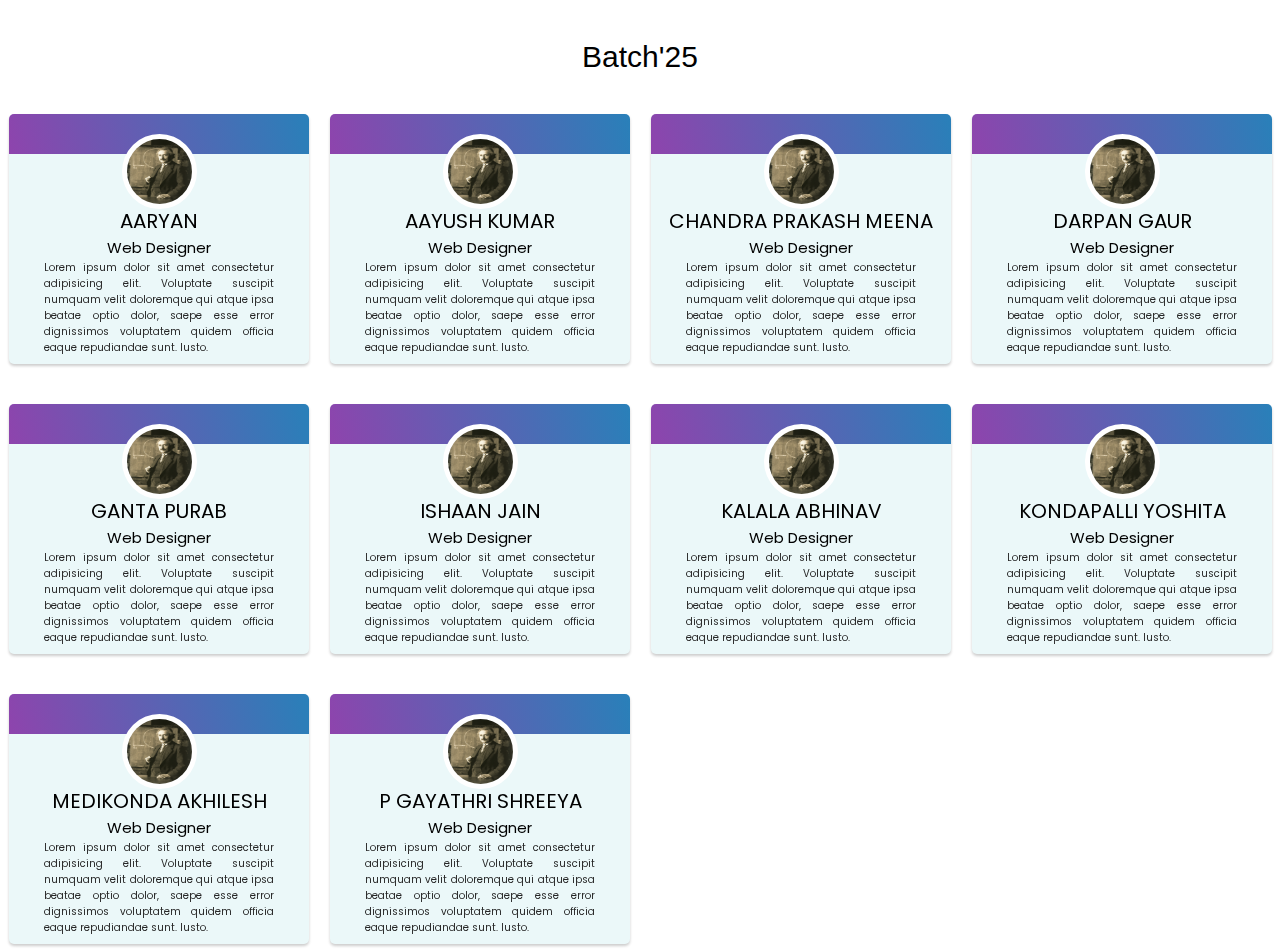
==== batch25.html @ 6c45a0f9 "Add batches" ====
<!DOCTYPE html>
<html lang="en">
<head>
    <meta charset="UTF-8">
    <meta name="viewport" content="width=device-width, initial-scale=1.0">
    <title>#D Flip Card on Hover | CodingLab</title>
    <link rel="stylesheet" href="batch25.css">
    <link rel="stylesheet" href="https://cdnjs.cloudflare.com/ajax/libs/font-awesome/4.7.0/css/font-awesome.min.css">
</head>
<body>
    <div class="title">Batch'25</div>
    <div class="outercontainer">
        <div class="container">
            <div class="front-face">
                <div class="cover">
                    <img src="einstein.jpg" alt="" class="profile">
                </div>
                <div class="name">AARYAN</div>
                <div class="tag">Web Designer</div>
                <p class="about">Lorem ipsum dolor sit amet consectetur adipisicing elit. Voluptate suscipit numquam velit doloremque qui atque ipsa beatae optio dolor, saepe esse error dignissimos voluptatem quidem officia eaque repudiandae sunt. Iusto.</p>
            </div>
                <div class="back-face">
                    <div class="designation">Job Description</div>
                    <p class="about">Lorem ipsum dolor sit amet consectetur adipisicing elit. Numquam accusantium, earum accusamus molestiae id nam minima tempore voluptate delectus dolorem? Corrupti alias odio ipsam quod eveniet consequuntur, at saepe vero.</p>
                    <i class="fa fa-facebook-square"></i>
                    <i class="fa fa-twitter-square"></i>
                    <i class="fa fa-instagram"></i>
                    <i class="fa fa-linkedin"></i>
            </div>
        </div>
        <div class="container">
            <div class="front-face">
                <div class="cover">
                    <img src="einstein.jpg" alt="" class="profile">
                </div>
                <div class="name">AAYUSH KUMAR</div>
                <div class="tag">Web Designer</div>
                <p class="about">Lorem ipsum dolor sit amet consectetur adipisicing elit. Voluptate suscipit numquam velit doloremque qui atque ipsa beatae optio dolor, saepe esse error dignissimos voluptatem quidem officia eaque repudiandae sunt. Iusto.</p>
            </div>
                <div class="back-face">
                    <div class="designation">Job Description</div>
                    <p class="about">Lorem ipsum dolor sit amet consectetur adipisicing elit. Numquam accusantium, earum accusamus molestiae id nam minima tempore voluptate delectus dolorem? Corrupti alias odio ipsam quod eveniet consequuntur, at saepe vero.</p>
                    <i class="fa fa-facebook-square"></i>
                    <i class="fa fa-twitter-square"></i>
                    <i class="fa fa-instagram"></i>
                    <i class="fa fa-linkedin"></i>
            </div>
        </div>
        <div class="container">
            <div class="front-face">
                <div class="cover">
                    <img src="einstein.jpg" alt="" class="profile">
                </div>
                <div class="name">CHANDRA PRAKASH MEENA</div>
                <div class="tag">Web Designer</div>
                <p class="about">Lorem ipsum dolor sit amet consectetur adipisicing elit. Voluptate suscipit numquam velit doloremque qui atque ipsa beatae optio dolor, saepe esse error dignissimos voluptatem quidem officia eaque repudiandae sunt. Iusto.</p>
            </div>
                <div class="back-face">
                    <div class="designation">Job Description</div>
                    <p class="about">Lorem ipsum dolor sit amet consectetur adipisicing elit. Numquam accusantium, earum accusamus molestiae id nam minima tempore voluptate delectus dolorem? Corrupti alias odio ipsam quod eveniet consequuntur, at saepe vero.</p>
                    <i class="fa fa-facebook-square"></i>
                    <i class="fa fa-twitter-square"></i>
                    <i class="fa fa-instagram"></i>
                    <i class="fa fa-linkedin"></i>
            </div>
        </div>
        <div class="container">
            <div class="front-face">
                <div class="cover">
                    <img src="einstein.jpg" alt="" class="profile">
                </div>
                <div class="name">DARPAN GAUR</div>
                <div class="tag">Web Designer</div>
                <p class="about">Lorem ipsum dolor sit amet consectetur adipisicing elit. Voluptate suscipit numquam velit doloremque qui atque ipsa beatae optio dolor, saepe esse error dignissimos voluptatem quidem officia eaque repudiandae sunt. Iusto.</p>
            </div>
                <div class="back-face">
                    <div class="designation">Job Description</div>
                    <p class="about">Lorem ipsum dolor sit amet consectetur adipisicing elit. Numquam accusantium, earum accusamus molestiae id nam minima tempore voluptate delectus dolorem? Corrupti alias odio ipsam quod eveniet consequuntur, at saepe vero.</p>
                    <i class="fa fa-facebook-square"></i>
                    <i class="fa fa-twitter-square"></i>
                    <i class="fa fa-instagram"></i>
                    <i class="fa fa-linkedin"></i>
            </div>
        </div>
        <div class="container">
            <div class="front-face">
                <div class="cover">
                    <img src="einstein.jpg" alt="" class="profile">
                </div>
                <div class="name">GANTA PURAB</div>
                <div class="tag">Web Designer</div>
                <p class="about">Lorem ipsum dolor sit amet consectetur adipisicing elit. Voluptate suscipit numquam velit doloremque qui atque ipsa beatae optio dolor, saepe esse error dignissimos voluptatem quidem officia eaque repudiandae sunt. Iusto.</p>
            </div>
                <div class="back-face">
                    <div class="designation">Job Description</div>
                    <p class="about">Lorem ipsum dolor sit amet consectetur adipisicing elit. Numquam accusantium, earum accusamus molestiae id nam minima tempore voluptate delectus dolorem? Corrupti alias odio ipsam quod eveniet consequuntur, at saepe vero.</p>
                    <i class="fa fa-facebook-square"></i>
                    <i class="fa fa-twitter-square"></i>
                    <i class="fa fa-instagram"></i>
                    <i class="fa fa-linkedin"></i>
            </div>
        </div>
        <div class="container">
            <div class="front-face">
                <div class="cover">
                    <img src="einstein.jpg" alt="" class="profile">
                </div>
                <div class="name">ISHAAN JAIN</div>
                <div class="tag">Web Designer</div>
                <p class="about">Lorem ipsum dolor sit amet consectetur adipisicing elit. Voluptate suscipit numquam velit doloremque qui atque ipsa beatae optio dolor, saepe esse error dignissimos voluptatem quidem officia eaque repudiandae sunt. Iusto.</p>
            </div>
                <div class="back-face">
                    <div class="designation">Job Description</div>
                    <p class="about">Lorem ipsum dolor sit amet consectetur adipisicing elit. Numquam accusantium, earum accusamus molestiae id nam minima tempore voluptate delectus dolorem? Corrupti alias odio ipsam quod eveniet consequuntur, at saepe vero.</p>
                    <i class="fa fa-facebook-square"></i>
                    <i class="fa fa-twitter-square"></i>
                    <i class="fa fa-instagram"></i>
                    <i class="fa fa-linkedin"></i>
            </div>
        </div>
        <div class="container">
            <div class="front-face">
                <div class="cover">
                    <img src="einstein.jpg" alt="" class="profile">
                </div>
                <div class="name">KALALA ABHINAV</div>
                <div class="tag">Web Designer</div>
                <p class="about">Lorem ipsum dolor sit amet consectetur adipisicing elit. Voluptate suscipit numquam velit doloremque qui atque ipsa beatae optio dolor, saepe esse error dignissimos voluptatem quidem officia eaque repudiandae sunt. Iusto.</p>
            </div>
                <div class="back-face">
                    <div class="designation">Job Description</div>
                    <p class="about">Lorem ipsum dolor sit amet consectetur adipisicing elit. Numquam accusantium, earum accusamus molestiae id nam minima tempore voluptate delectus dolorem? Corrupti alias odio ipsam quod eveniet consequuntur, at saepe vero.</p>
                    <i class="fa fa-facebook-square"></i>
                    <i class="fa fa-twitter-square"></i>
                    <i class="fa fa-instagram"></i>
                    <i class="fa fa-linkedin"></i>
            </div>
        </div>
        <div class="container">
            <div class="front-face">
                <div class="cover">
                    <img src="einstein.jpg" alt="" class="profile">
                </div>
                <div class="name">KONDAPALLI YOSHITA</div>
                <div class="tag">Web Designer</div>
                <p class="about">Lorem ipsum dolor sit amet consectetur adipisicing elit. Voluptate suscipit numquam velit doloremque qui atque ipsa beatae optio dolor, saepe esse error dignissimos voluptatem quidem officia eaque repudiandae sunt. Iusto.</p>
            </div>
                <div class="back-face">
                    <div class="designation">Job Description</div>
                    <p class="about">Lorem ipsum dolor sit amet consectetur adipisicing elit. Numquam accusantium, earum accusamus molestiae id nam minima tempore voluptate delectus dolorem? Corrupti alias odio ipsam quod eveniet consequuntur, at saepe vero.</p>
                    <i class="fa fa-facebook-square"></i>
                    <i class="fa fa-twitter-square"></i>
                    <i class="fa fa-instagram"></i>
                    <i class="fa fa-linkedin"></i>
            </div>
        </div>
        <div class="container">
            <div class="front-face">
                <div class="cover">
                    <img src="einstein.jpg" alt="" class="profile">
                </div>
                <div class="name">MEDIKONDA AKHILESH</div>
                <div class="tag">Web Designer</div>
                <p class="about">Lorem ipsum dolor sit amet consectetur adipisicing elit. Voluptate suscipit numquam velit doloremque qui atque ipsa beatae optio dolor, saepe esse error dignissimos voluptatem quidem officia eaque repudiandae sunt. Iusto.</p>
            </div>
                <div class="back-face">
                    <div class="designation">Job Description</div>
                    <p class="about">Lorem ipsum dolor sit amet consectetur adipisicing elit. Numquam accusantium, earum accusamus molestiae id nam minima tempore voluptate delectus dolorem? Corrupti alias odio ipsam quod eveniet consequuntur, at saepe vero.</p>
                    <i class="fa fa-facebook-square"></i>
                    <i class="fa fa-twitter-square"></i>
                    <i class="fa fa-instagram"></i>
                    <i class="fa fa-linkedin"></i>
            </div>
        </div>
        <div class="container">
            <div class="front-face">
                <div class="cover">
                    <img src="einstein.jpg" alt="" class="profile">
                </div>
                <div class="name">P GAYATHRI SHREEYA</div>
                <div class="tag">Web Designer</div>
                <p class="about">Lorem ipsum dolor sit amet consectetur adipisicing elit. Voluptate suscipit numquam velit doloremque qui atque ipsa beatae optio dolor, saepe esse error dignissimos voluptatem quidem officia eaque repudiandae sunt. Iusto.</p>
            </div>
                <div class="back-face">
                    <div class="designation">Job Description</div>
                    <p class="about">Lorem ipsum dolor sit amet consectetur adipisicing elit. Numquam accusantium, earum accusamus molestiae id nam minima tempore voluptate delectus dolorem? Corrupti alias odio ipsam quod eveniet consequuntur, at saepe vero.</p>
                    <i class="fa fa-facebook-square"></i>
                    <i class="fa fa-twitter-square"></i>
                    <i class="fa fa-instagram"></i>
                    <i class="fa fa-linkedin"></i>
            </div>
        </div>
    </div>
    
</body>
</html>
---- batch25.css ----
@import url("https://fonts.googleapis.com/css2?family=Martel+Sans:wght@600&family=Poppins:ital,wght@0,400;0,700;1,300&family=Special+Elite&display=swap");
body{
    /* background: linear-gradient(75deg, #2980b9, #8e44ad); */
    font-family: 'Poppins';
  }
  .outercontainer{
      display: grid;
      grid-template-columns: 1fr 1fr 1fr 1fr;
      gap: 40px 20px;
  }
  .title{
      text-align: center;
      font-size: 30px;
      color: black;
      font-family:'Segoe UI', Tahoma, Geneva, Verdana, sans-serif;
      margin: 40px;
  }
  .container{
    position: relative;
    top: 50%;
    left: 50%;
    transform: translate(-50%, -50%);
    height: 250px;
    width: 300px;
    text-align: center;
    border-radius: 5px;
  }
  .front-face, .back-face{
    position: absolute;
    width: 100%;
    height: 100%;
    background: #ebf8f9;
    border-radius: 5px;
    backface-visibility: hidden;
    box-shadow: 0 2px 3px rgba(0,0,0,.2);
    transition: transform .4s linear;
  }
  .cover{
    background: linear-gradient(75deg, #8e44ad, #2980b9);
    height: 40px;
    width: 100%;
    border-radius: 5px 5px 0 0;
  }
  .profile{
    height: 65px;
    width: 65px;
    border-radius: 50%;
    padding: 5px;
    background: white;
    margin-top: 20px;
  }
  .name{
    font-size: 20px;
    padding-top: 52px;
  }
  .tag{
    padding: 0px 0;
    font-size: 15px;
  }
  .about{
    margin-top: 1px;
    padding: 0px 35px;
    font-size: 10px;
  }
  .designation{
    color: #0d0d0d;
    font-size: 20px;
    margin-top: 40px;
  }
  p{
    padding: 20px;
    color: #262626;
    text-align: justify;
  }
  i{
    font-size: 20px;
    padding-left: 20px;
    cursor: pointer;
  }
  i.fa-facebook-square{
    padding-left: 0;
    color: #4267b2;
  }
  i.fa-twitter-square{color: #38A1F3}
  i.fa-instagram{color: #d72888}
  i.fa-youtube{color: #eb1c14}
  i.fa-linkedin{color: #0077B5}
  
  .back-face{
    transform: perspective(800px) rotateY(-180deg);
  }
  .front-face{
    transform: perspective(800px) rotateY(0deg);
  }
  .container:hover > .back-face{
    transform: perspective(800px) rotateY(0deg);
  }
  .container:hover > .front-face{
    transform: perspective(800px) rotateY(180deg);
  }
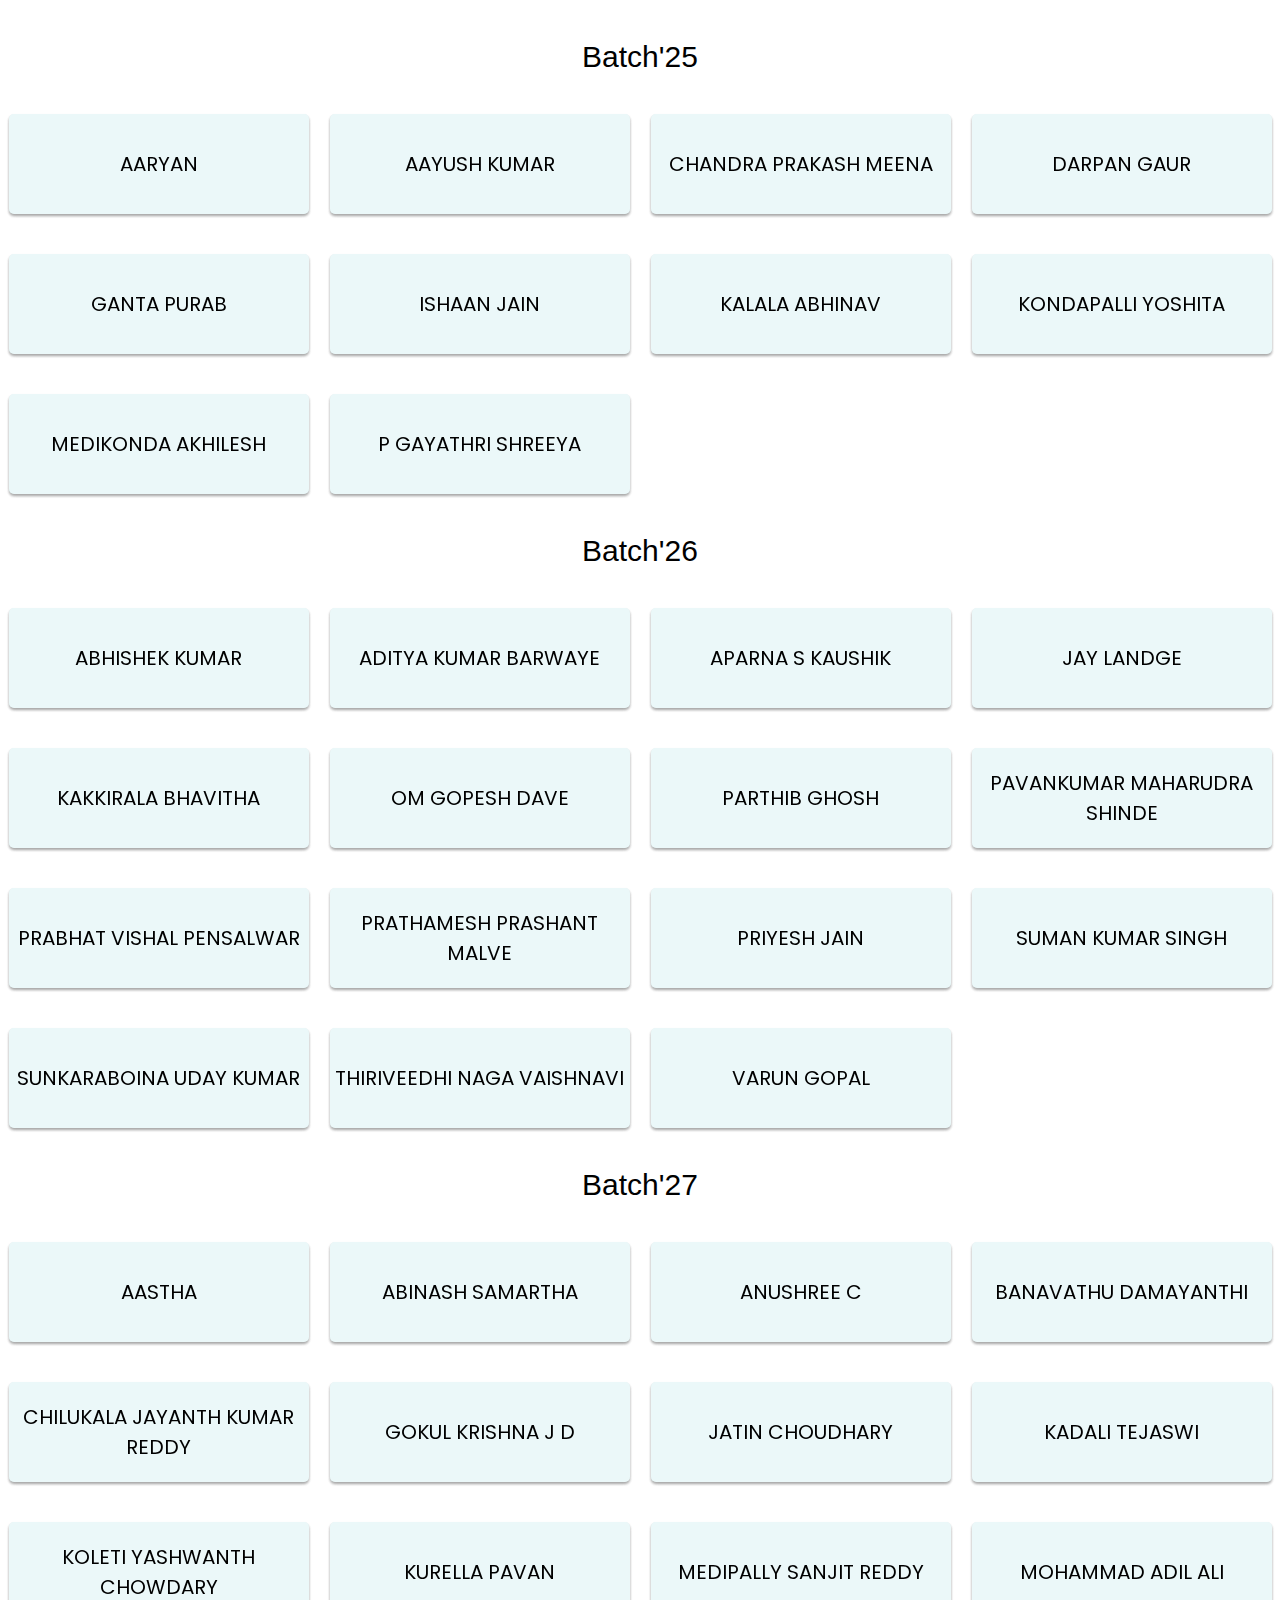
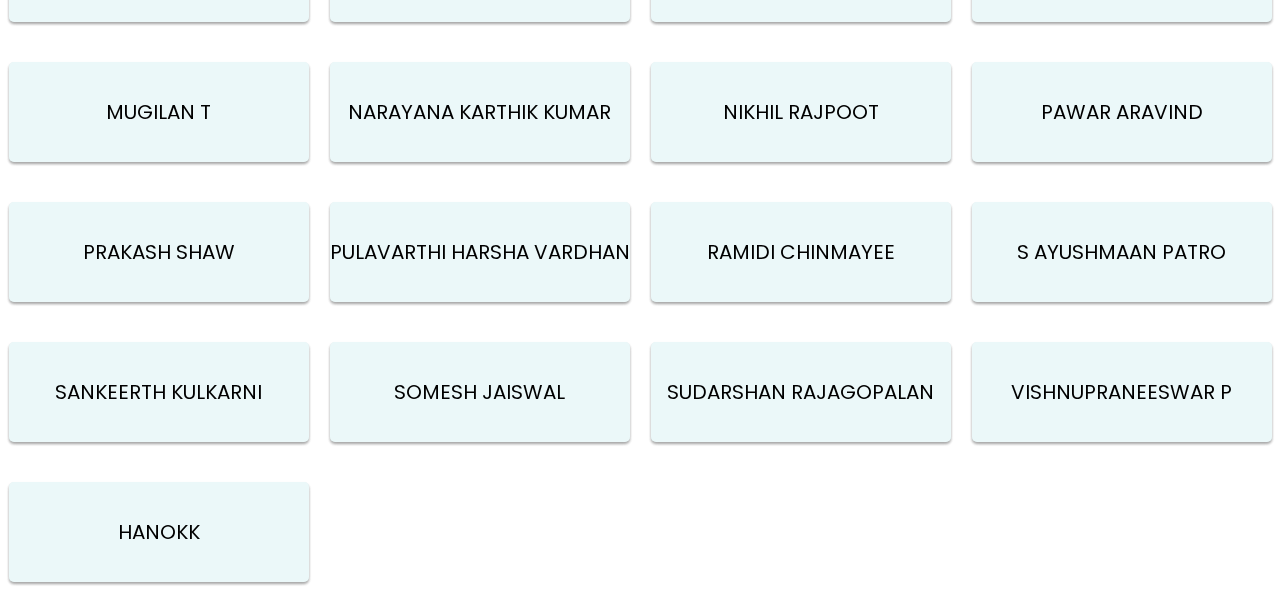
==== commit 0ecc8386: "Edit students" ====
--- a/batch25.html
+++ b/batch25.html
@@ -1,5 +1,6 @@
 <!DOCTYPE html>
 <html lang="en">
+
 <head>
     <meta charset="UTF-8">
     <meta name="viewport" content="width=device-width, initial-scale=1.0">
@@ -7,190 +8,574 @@
     <link rel="stylesheet" href="batch25.css">
     <link rel="stylesheet" href="https://cdnjs.cloudflare.com/ajax/libs/font-awesome/4.7.0/css/font-awesome.min.css">
 </head>
+
 <body>
-    <div class="title">Batch'25</div>
-    <div class="outercontainer">
-        <div class="container">
-            <div class="front-face">
-                <div class="cover">
-                    <img src="einstein.jpg" alt="" class="profile">
-                </div>
-                <div class="name">AARYAN</div>
-                <div class="tag">Web Designer</div>
-                <p class="about">Lorem ipsum dolor sit amet consectetur adipisicing elit. Voluptate suscipit numquam velit doloremque qui atque ipsa beatae optio dolor, saepe esse error dignissimos voluptatem quidem officia eaque repudiandae sunt. Iusto.</p>
-            </div>
-                <div class="back-face">
-                    <div class="designation">Job Description</div>
-                    <p class="about">Lorem ipsum dolor sit amet consectetur adipisicing elit. Numquam accusantium, earum accusamus molestiae id nam minima tempore voluptate delectus dolorem? Corrupti alias odio ipsam quod eveniet consequuntur, at saepe vero.</p>
-                    <i class="fa fa-facebook-square"></i>
-                    <i class="fa fa-twitter-square"></i>
-                    <i class="fa fa-instagram"></i>
-                    <i class="fa fa-linkedin"></i>
+    <section>
+        <div class="title">Batch'25</div>
+        <div class="outercontainer">
+            <div class="container">
+                <div class="back-face">
+                    <i class="fa fa-facebook-square"></i>
+                    <i class="fa fa-twitter-square"></i>
+                    <i class="fa fa-instagram"></i>
+                    <i class="fa fa-linkedin"></i>
+                </div>
+                <div class="front-face">
+                    <div class="name">AARYAN</div>
+                </div>
+            </div>
+            <div class="container">
+                <div class="back-face">
+                    <i class="fa fa-facebook-square"></i>
+                    <i class="fa fa-twitter-square"></i>
+                    <i class="fa fa-instagram"></i>
+                    <i class="fa fa-linkedin"></i>
+                </div>
+                <div class="front-face">
+                    <div class="name">AAYUSH KUMAR</div>
+                </div>
+            </div>
+            <div class="container">
+                <div class="back-face">
+                    <i class="fa fa-facebook-square"></i>
+                    <i class="fa fa-twitter-square"></i>
+                    <i class="fa fa-instagram"></i>
+                    <i class="fa fa-linkedin"></i>
+                </div>
+                <div class="front-face">
+                    <div class="name">CHANDRA PRAKASH MEENA</div>
+                </div>
+            </div>
+            <div class="container">
+                <div class="back-face">
+                    <i class="fa fa-facebook-square"></i>
+                    <i class="fa fa-twitter-square"></i>
+                    <i class="fa fa-instagram"></i>
+                    <i class="fa fa-linkedin"></i>
+                </div>
+                <div class="front-face">
+                    <div class="name">DARPAN GAUR</div>
+                </div>
+            </div>
+            <div class="container">
+                <div class="back-face">
+                    <i class="fa fa-facebook-square"></i>
+                    <i class="fa fa-twitter-square"></i>
+                    <i class="fa fa-instagram"></i>
+                    <i class="fa fa-linkedin"></i>
+                </div>
+                <div class="front-face">
+                    <div class="name">GANTA PURAB</div>
+                </div>
+            </div>
+            <div class="container">
+                <div class="back-face">
+                    <i class="fa fa-facebook-square"></i>
+                    <i class="fa fa-twitter-square"></i>
+                    <i class="fa fa-instagram"></i>
+                    <i class="fa fa-linkedin"></i>
+                </div>
+                <div class="front-face">
+                    <div class="name">ISHAAN JAIN</div>
+                </div>
+            </div>
+            <div class="container">
+                <div class="back-face">
+                    <i class="fa fa-facebook-square"></i>
+                    <i class="fa fa-twitter-square"></i>
+                    <i class="fa fa-instagram"></i>
+                    <i class="fa fa-linkedin"></i>
+                </div>
+                <div class="front-face">
+                    <div class="name">KALALA ABHINAV</div>
+                </div>
+            </div>
+            <div class="container">
+                <div class="back-face">
+                    <i class="fa fa-facebook-square"></i>
+                    <i class="fa fa-twitter-square"></i>
+                    <i class="fa fa-instagram"></i>
+                    <i class="fa fa-linkedin"></i>
+                </div>
+                <div class="front-face">
+                    <div class="name">KONDAPALLI YOSHITA</div>
+                </div>
+            </div>
+            <div class="container">
+                <div class="back-face">
+                    <i class="fa fa-facebook-square"></i>
+                    <i class="fa fa-twitter-square"></i>
+                    <i class="fa fa-instagram"></i>
+                    <i class="fa fa-linkedin"></i>
+                </div>
+                <div class="front-face">
+                    <div class="name">MEDIKONDA AKHILESH</div>
+                </div>
+            </div>
+            <div class="container">
+                <div class="back-face">
+                    <i class="fa fa-facebook-square"></i>
+                    <i class="fa fa-twitter-square"></i>
+                    <i class="fa fa-instagram"></i>
+                    <i class="fa fa-linkedin"></i>
+                </div>
+                <div class="front-face">
+                    <div class="name">P GAYATHRI SHREEYA</div>
+                </div>
             </div>
         </div>
-        <div class="container">
-            <div class="front-face">
-                <div class="cover">
-                    <img src="einstein.jpg" alt="" class="profile">
-                </div>
-                <div class="name">AAYUSH KUMAR</div>
-                <div class="tag">Web Designer</div>
-                <p class="about">Lorem ipsum dolor sit amet consectetur adipisicing elit. Voluptate suscipit numquam velit doloremque qui atque ipsa beatae optio dolor, saepe esse error dignissimos voluptatem quidem officia eaque repudiandae sunt. Iusto.</p>
-            </div>
-                <div class="back-face">
-                    <div class="designation">Job Description</div>
-                    <p class="about">Lorem ipsum dolor sit amet consectetur adipisicing elit. Numquam accusantium, earum accusamus molestiae id nam minima tempore voluptate delectus dolorem? Corrupti alias odio ipsam quod eveniet consequuntur, at saepe vero.</p>
-                    <i class="fa fa-facebook-square"></i>
-                    <i class="fa fa-twitter-square"></i>
-                    <i class="fa fa-instagram"></i>
-                    <i class="fa fa-linkedin"></i>
+    </section>
+    <section>
+        <div class="title">Batch'26</div>
+        <div class="outercontainer">
+            <div class="container">
+                <div class="back-face">
+                    <i class="fa fa-facebook-square"></i>
+                    <i class="fa fa-twitter-square"></i>
+                    <i class="fa fa-instagram"></i>
+                    <i class="fa fa-linkedin"></i>
+                </div>
+                <div class="front-face">
+                    <div class="name">ABHISHEK KUMAR</div>
+                </div>
+            </div>
+            <div class="container">
+                <div class="back-face">
+                    <i class="fa fa-facebook-square"></i>
+                    <i class="fa fa-twitter-square"></i>
+                    <i class="fa fa-instagram"></i>
+                    <i class="fa fa-linkedin"></i>
+                </div>
+                <div class="front-face">
+                    <div class="name">ADITYA KUMAR BARWAYE</div>
+                </div>
+            </div>
+            <div class="container">
+                <div class="back-face">
+                    <i class="fa fa-facebook-square"></i>
+                    <i class="fa fa-twitter-square"></i>
+                    <i class="fa fa-instagram"></i>
+                    <i class="fa fa-linkedin"></i>
+                </div>
+                <div class="front-face">
+                    <div class="name">APARNA S KAUSHIK</div>
+                </div>
+            </div>
+            <div class="container">
+                <div class="back-face">
+                    <i class="fa fa-facebook-square"></i>
+                    <i class="fa fa-twitter-square"></i>
+                    <i class="fa fa-instagram"></i>
+                    <i class="fa fa-linkedin"></i>
+                </div>
+                <div class="front-face">
+                    <div class="name">JAY LANDGE</div>
+                </div>
+            </div>
+            <div class="container">
+                <div class="back-face">
+                    <i class="fa fa-facebook-square"></i>
+                    <i class="fa fa-twitter-square"></i>
+                    <i class="fa fa-instagram"></i>
+                    <i class="fa fa-linkedin"></i>
+                </div>
+                <div class="front-face">
+                    <div class="name">KAKKIRALA BHAVITHA</div>
+                </div>
+            </div>
+            <div class="container">
+                <div class="back-face">
+                    <i class="fa fa-facebook-square"></i>
+                    <i class="fa fa-twitter-square"></i>
+                    <i class="fa fa-instagram"></i>
+                    <i class="fa fa-linkedin"></i>
+                </div>
+                <div class="front-face">
+                    <div class="name">OM GOPESH DAVE</div>
+                </div>
+            </div>
+            <div class="container">
+                <div class="back-face">
+                    <i class="fa fa-facebook-square"></i>
+                    <i class="fa fa-twitter-square"></i>
+                    <i class="fa fa-instagram"></i>
+                    <i class="fa fa-linkedin"></i>
+                </div>
+                <div class="front-face">
+                    <div class="name">PARTHIB GHOSH</div>
+                </div>
+            </div>
+            <div class="container">
+                <div class="back-face">
+                    <i class="fa fa-facebook-square"></i>
+                    <i class="fa fa-twitter-square"></i>
+                    <i class="fa fa-instagram"></i>
+                    <i class="fa fa-linkedin"></i>
+                </div>
+                <div class="front-face">
+                    <div class="name">PAVANKUMAR MAHARUDRA SHINDE</div>
+                </div>
+            </div>
+            <div class="container">
+                <div class="back-face">
+                    <i class="fa fa-facebook-square"></i>
+                    <i class="fa fa-twitter-square"></i>
+                    <i class="fa fa-instagram"></i>
+                    <i class="fa fa-linkedin"></i>
+                </div>
+                <div class="front-face">
+                    <div class="name">PRABHAT VISHAL PENSALWAR</div>
+                </div>
+            </div>
+            <div class="container">
+                <div class="back-face">
+                    <i class="fa fa-facebook-square"></i>
+                    <i class="fa fa-twitter-square"></i>
+                    <i class="fa fa-instagram"></i>
+                    <i class="fa fa-linkedin"></i>
+                </div>
+                <div class="front-face">
+                    <div class="name">PRATHAMESH PRASHANT MALVE</div>
+                </div>
+            </div>
+            <div class="container">
+                <div class="back-face">
+                    <i class="fa fa-facebook-square"></i>
+                    <i class="fa fa-twitter-square"></i>
+                    <i class="fa fa-instagram"></i>
+                    <i class="fa fa-linkedin"></i>
+                </div>
+                <div class="front-face">
+                    <div class="name">PRIYESH JAIN</div>
+                </div>
+            </div>
+            <div class="container">
+                <div class="back-face">
+                    <i class="fa fa-facebook-square"></i>
+                    <i class="fa fa-twitter-square"></i>
+                    <i class="fa fa-instagram"></i>
+                    <i class="fa fa-linkedin"></i>
+                </div>
+                <div class="front-face">
+                    <div class="name">SUMAN KUMAR SINGH</div>
+                </div>
+            </div>
+            <div class="container">
+                <div class="back-face">
+                    <i class="fa fa-facebook-square"></i>
+                    <i class="fa fa-twitter-square"></i>
+                    <i class="fa fa-instagram"></i>
+                    <i class="fa fa-linkedin"></i>
+                </div>
+                <div class="front-face">
+                    <div class="name">SUNKARABOINA UDAY KUMAR</div>
+                </div>
+            </div>
+            <div class="container">
+                <div class="back-face">
+                    <i class="fa fa-facebook-square"></i>
+                    <i class="fa fa-twitter-square"></i>
+                    <i class="fa fa-instagram"></i>
+                    <i class="fa fa-linkedin"></i>
+                </div>
+                <div class="front-face">
+                    <div class="name">THIRIVEEDHI NAGA VAISHNAVI</div>
+                </div>
+            </div>
+            <div class="container">
+                <div class="back-face">
+                    <i class="fa fa-facebook-square"></i>
+                    <i class="fa fa-twitter-square"></i>
+                    <i class="fa fa-instagram"></i>
+                    <i class="fa fa-linkedin"></i>
+                </div>
+                <div class="front-face">
+                    <div class="name">VARUN GOPAL</div>
+                </div>
             </div>
         </div>
-        <div class="container">
-            <div class="front-face">
-                <div class="cover">
-                    <img src="einstein.jpg" alt="" class="profile">
-                </div>
-                <div class="name">CHANDRA PRAKASH MEENA</div>
-                <div class="tag">Web Designer</div>
-                <p class="about">Lorem ipsum dolor sit amet consectetur adipisicing elit. Voluptate suscipit numquam velit doloremque qui atque ipsa beatae optio dolor, saepe esse error dignissimos voluptatem quidem officia eaque repudiandae sunt. Iusto.</p>
-            </div>
-                <div class="back-face">
-                    <div class="designation">Job Description</div>
-                    <p class="about">Lorem ipsum dolor sit amet consectetur adipisicing elit. Numquam accusantium, earum accusamus molestiae id nam minima tempore voluptate delectus dolorem? Corrupti alias odio ipsam quod eveniet consequuntur, at saepe vero.</p>
-                    <i class="fa fa-facebook-square"></i>
-                    <i class="fa fa-twitter-square"></i>
-                    <i class="fa fa-instagram"></i>
-                    <i class="fa fa-linkedin"></i>
+    </section>
+    <section>
+        <div class="title">Batch'27</div>
+        <div class="outercontainer">
+            <div class="container">
+                <div class="back-face">
+                    <i class="fa fa-facebook-square"></i>
+                    <i class="fa fa-twitter-square"></i>
+                    <i class="fa fa-instagram"></i>
+                    <i class="fa fa-linkedin"></i>
+                </div>
+                <div class="front-face">
+                    <div class="name">AASTHA</div>
+                </div>
+            </div>
+            <div class="container">
+                <div class="back-face">
+                    <i class="fa fa-facebook-square"></i>
+                    <i class="fa fa-twitter-square"></i>
+                    <i class="fa fa-instagram"></i>
+                    <i class="fa fa-linkedin"></i>
+                </div>
+                <div class="front-face">
+                    <div class="name">ABINASH SAMARTHA</div>
+                </div>
+            </div>
+            <div class="container">
+                <div class="back-face">
+                    <i class="fa fa-facebook-square"></i>
+                    <i class="fa fa-twitter-square"></i>
+                    <i class="fa fa-instagram"></i>
+                    <i class="fa fa-linkedin"></i>
+                </div>
+                <div class="front-face">
+                    <div class="name">ANUSHREE C</div>
+                </div>
+            </div>
+            <div class="container">
+                <div class="back-face">
+                    <i class="fa fa-facebook-square"></i>
+                    <i class="fa fa-twitter-square"></i>
+                    <i class="fa fa-instagram"></i>
+                    <i class="fa fa-linkedin"></i>
+                </div>
+                <div class="front-face">
+                    <div class="name">BANAVATHU DAMAYANTHI</div>
+                </div>
+            </div>
+            <div class="container">
+                <div class="back-face">
+                    <i class="fa fa-facebook-square"></i>
+                    <i class="fa fa-twitter-square"></i>
+                    <i class="fa fa-instagram"></i>
+                    <i class="fa fa-linkedin"></i>
+                </div>
+                <div class="front-face">
+                    <div class="name">CHILUKALA JAYANTH KUMAR REDDY</div>
+                </div>
+            </div>
+            <div class="container">
+                <div class="back-face">
+                    <i class="fa fa-facebook-square"></i>
+                    <i class="fa fa-twitter-square"></i>
+                    <i class="fa fa-instagram"></i>
+                    <i class="fa fa-linkedin"></i>
+                </div>
+                <div class="front-face">
+                    <div class="name">GOKUL KRISHNA J D</div>
+                </div>
+            </div>
+            <div class="container">
+                <div class="back-face">
+                    <i class="fa fa-facebook-square"></i>
+                    <i class="fa fa-twitter-square"></i>
+                    <i class="fa fa-instagram"></i>
+                    <i class="fa fa-linkedin"></i>
+                </div>
+                <div class="front-face">
+                    <div class="name">JATIN CHOUDHARY</div>
+                </div>
+            </div>
+            <div class="container">
+                <div class="back-face">
+                    <i class="fa fa-facebook-square"></i>
+                    <i class="fa fa-twitter-square"></i>
+                    <i class="fa fa-instagram"></i>
+                    <i class="fa fa-linkedin"></i>
+                </div>
+                <div class="front-face">
+                    <div class="name">KADALI TEJASWI</div>
+                </div>
+            </div>
+            <div class="container">
+                <div class="back-face">
+                    <i class="fa fa-facebook-square"></i>
+                    <i class="fa fa-twitter-square"></i>
+                    <i class="fa fa-instagram"></i>
+                    <i class="fa fa-linkedin"></i>
+                </div>
+                <div class="front-face">
+                    <div class="name">KOLETI YASHWANTH CHOWDARY</div>
+                </div>
+            </div>
+            <div class="container">
+                <div class="back-face">
+                    <i class="fa fa-facebook-square"></i>
+                    <i class="fa fa-twitter-square"></i>
+                    <i class="fa fa-instagram"></i>
+                    <i class="fa fa-linkedin"></i>
+                </div>
+                <div class="front-face">
+                    <div class="name">KURELLA PAVAN</div>
+                </div>
+            </div>
+            <div class="container">
+                <div class="back-face">
+                    <i class="fa fa-facebook-square"></i>
+                    <i class="fa fa-twitter-square"></i>
+                    <i class="fa fa-instagram"></i>
+                    <i class="fa fa-linkedin"></i>
+                </div>
+                <div class="front-face">
+                    <div class="name">MEDIPALLY SANJIT REDDY</div>
+                </div>
+            </div>
+            <div class="container">
+                <div class="back-face">
+                    <i class="fa fa-facebook-square"></i>
+                    <i class="fa fa-twitter-square"></i>
+                    <i class="fa fa-instagram"></i>
+                    <i class="fa fa-linkedin"></i>
+                </div>
+                <div class="front-face">
+                    <div class="name">MOHAMMAD ADIL ALI</div>
+                </div>
+            </div>
+            <div class="container">
+                <div class="back-face">
+                    <i class="fa fa-facebook-square"></i>
+                    <i class="fa fa-twitter-square"></i>
+                    <i class="fa fa-instagram"></i>
+                    <i class="fa fa-linkedin"></i>
+                </div>
+                <div class="front-face">
+                    <div class="name">MUGILAN T</div>
+                </div>
+            </div>
+            <div class="container">
+                <div class="back-face">
+                    <i class="fa fa-facebook-square"></i>
+                    <i class="fa fa-twitter-square"></i>
+                    <i class="fa fa-instagram"></i>
+                    <i class="fa fa-linkedin"></i>
+                </div>
+                <div class="front-face">
+                    <div class="name">NARAYANA KARTHIK KUMAR</div>
+                </div>
+            </div>
+            <div class="container">
+                <div class="back-face">
+                    <i class="fa fa-facebook-square"></i>
+                    <i class="fa fa-twitter-square"></i>
+                    <i class="fa fa-instagram"></i>
+                    <i class="fa fa-linkedin"></i>
+                </div>
+                <div class="front-face">
+                    <div class="name">NIKHIL RAJPOOT</div>
+                </div>
+            </div>
+            <div class="container">
+                <div class="back-face">
+                    <i class="fa fa-facebook-square"></i>
+                    <i class="fa fa-twitter-square"></i>
+                    <i class="fa fa-instagram"></i>
+                    <i class="fa fa-linkedin"></i>
+                </div>
+                <div class="front-face">
+                    <div class="name">PAWAR ARAVIND</div>
+                </div>
+            </div>
+            <div class="container">
+                <div class="back-face">
+                    <i class="fa fa-facebook-square"></i>
+                    <i class="fa fa-twitter-square"></i>
+                    <i class="fa fa-instagram"></i>
+                    <i class="fa fa-linkedin"></i>
+                </div>
+                <div class="front-face">
+                    <div class="name">PRAKASH SHAW</div>
+                </div>
+            </div>
+            <div class="container">
+                <div class="back-face">
+                    <i class="fa fa-facebook-square"></i>
+                    <i class="fa fa-twitter-square"></i>
+                    <i class="fa fa-instagram"></i>
+                    <i class="fa fa-linkedin"></i>
+                </div>
+                <div class="front-face">
+                    <div class="name">PULAVARTHI HARSHA VARDHAN</div>
+                </div>
+            </div>
+            <div class="container">
+                <div class="back-face">
+                    <i class="fa fa-facebook-square"></i>
+                    <i class="fa fa-twitter-square"></i>
+                    <i class="fa fa-instagram"></i>
+                    <i class="fa fa-linkedin"></i>
+                </div>
+                <div class="front-face">
+                    <div class="name">RAMIDI CHINMAYEE</div>
+                </div>
+            </div>
+            <div class="container">
+                <div class="back-face">
+                    <i class="fa fa-facebook-square"></i>
+                    <i class="fa fa-twitter-square"></i>
+                    <i class="fa fa-instagram"></i>
+                    <i class="fa fa-linkedin"></i>
+                </div>
+                <div class="front-face">
+                    <div class="name">S AYUSHMAAN PATRO</div>
+                </div>
+            </div>
+            <div class="container">
+                <div class="back-face">
+                    <i class="fa fa-facebook-square"></i>
+                    <i class="fa fa-twitter-square"></i>
+                    <i class="fa fa-instagram"></i>
+                    <i class="fa fa-linkedin"></i>
+                </div>
+                <div class="front-face">
+                    <div class="name">SANKEERTH KULKARNI</div>
+                </div>
+            </div>
+            <div class="container">
+                <div class="back-face">
+                    <i class="fa fa-facebook-square"></i>
+                    <i class="fa fa-twitter-square"></i>
+                    <i class="fa fa-instagram"></i>
+                    <i class="fa fa-linkedin"></i>
+                </div>
+                <div class="front-face">
+                    <div class="name">SOMESH JAISWAL</div>
+                </div>
+            </div>
+            <div class="container">
+                <div class="back-face">
+                    <i class="fa fa-facebook-square"></i>
+                    <i class="fa fa-twitter-square"></i>
+                    <i class="fa fa-instagram"></i>
+                    <i class="fa fa-linkedin"></i>
+                </div>
+                <div class="front-face">
+                    <div class="name">SUDARSHAN RAJAGOPALAN</div>
+                </div>
+            </div>
+            <div class="container">
+                <div class="back-face">
+                    <i class="fa fa-facebook-square"></i>
+                    <i class="fa fa-twitter-square"></i>
+                    <i class="fa fa-instagram"></i>
+                    <i class="fa fa-linkedin"></i>
+                </div>
+                <div class="front-face">
+                    <div class="name">VISHNUPRANEESWAR P</div>
+                </div>
+            </div>
+            <div class="container">
+                <div class="back-face">
+                    <i class="fa fa-facebook-square"></i>
+                    <i class="fa fa-twitter-square"></i>
+                    <i class="fa fa-instagram"></i>
+                    <i class="fa fa-linkedin"></i>
+                </div>
+                <div class="front-face">
+                    <div class="name">HANOKK</div>
+                </div>
             </div>
         </div>
-        <div class="container">
-            <div class="front-face">
-                <div class="cover">
-                    <img src="einstein.jpg" alt="" class="profile">
-                </div>
-                <div class="name">DARPAN GAUR</div>
-                <div class="tag">Web Designer</div>
-                <p class="about">Lorem ipsum dolor sit amet consectetur adipisicing elit. Voluptate suscipit numquam velit doloremque qui atque ipsa beatae optio dolor, saepe esse error dignissimos voluptatem quidem officia eaque repudiandae sunt. Iusto.</p>
-            </div>
-                <div class="back-face">
-                    <div class="designation">Job Description</div>
-                    <p class="about">Lorem ipsum dolor sit amet consectetur adipisicing elit. Numquam accusantium, earum accusamus molestiae id nam minima tempore voluptate delectus dolorem? Corrupti alias odio ipsam quod eveniet consequuntur, at saepe vero.</p>
-                    <i class="fa fa-facebook-square"></i>
-                    <i class="fa fa-twitter-square"></i>
-                    <i class="fa fa-instagram"></i>
-                    <i class="fa fa-linkedin"></i>
-            </div>
-        </div>
-        <div class="container">
-            <div class="front-face">
-                <div class="cover">
-                    <img src="einstein.jpg" alt="" class="profile">
-                </div>
-                <div class="name">GANTA PURAB</div>
-                <div class="tag">Web Designer</div>
-                <p class="about">Lorem ipsum dolor sit amet consectetur adipisicing elit. Voluptate suscipit numquam velit doloremque qui atque ipsa beatae optio dolor, saepe esse error dignissimos voluptatem quidem officia eaque repudiandae sunt. Iusto.</p>
-            </div>
-                <div class="back-face">
-                    <div class="designation">Job Description</div>
-                    <p class="about">Lorem ipsum dolor sit amet consectetur adipisicing elit. Numquam accusantium, earum accusamus molestiae id nam minima tempore voluptate delectus dolorem? Corrupti alias odio ipsam quod eveniet consequuntur, at saepe vero.</p>
-                    <i class="fa fa-facebook-square"></i>
-                    <i class="fa fa-twitter-square"></i>
-                    <i class="fa fa-instagram"></i>
-                    <i class="fa fa-linkedin"></i>
-            </div>
-        </div>
-        <div class="container">
-            <div class="front-face">
-                <div class="cover">
-                    <img src="einstein.jpg" alt="" class="profile">
-                </div>
-                <div class="name">ISHAAN JAIN</div>
-                <div class="tag">Web Designer</div>
-                <p class="about">Lorem ipsum dolor sit amet consectetur adipisicing elit. Voluptate suscipit numquam velit doloremque qui atque ipsa beatae optio dolor, saepe esse error dignissimos voluptatem quidem officia eaque repudiandae sunt. Iusto.</p>
-            </div>
-                <div class="back-face">
-                    <div class="designation">Job Description</div>
-                    <p class="about">Lorem ipsum dolor sit amet consectetur adipisicing elit. Numquam accusantium, earum accusamus molestiae id nam minima tempore voluptate delectus dolorem? Corrupti alias odio ipsam quod eveniet consequuntur, at saepe vero.</p>
-                    <i class="fa fa-facebook-square"></i>
-                    <i class="fa fa-twitter-square"></i>
-                    <i class="fa fa-instagram"></i>
-                    <i class="fa fa-linkedin"></i>
-            </div>
-        </div>
-        <div class="container">
-            <div class="front-face">
-                <div class="cover">
-                    <img src="einstein.jpg" alt="" class="profile">
-                </div>
-                <div class="name">KALALA ABHINAV</div>
-                <div class="tag">Web Designer</div>
-                <p class="about">Lorem ipsum dolor sit amet consectetur adipisicing elit. Voluptate suscipit numquam velit doloremque qui atque ipsa beatae optio dolor, saepe esse error dignissimos voluptatem quidem officia eaque repudiandae sunt. Iusto.</p>
-            </div>
-                <div class="back-face">
-                    <div class="designation">Job Description</div>
-                    <p class="about">Lorem ipsum dolor sit amet consectetur adipisicing elit. Numquam accusantium, earum accusamus molestiae id nam minima tempore voluptate delectus dolorem? Corrupti alias odio ipsam quod eveniet consequuntur, at saepe vero.</p>
-                    <i class="fa fa-facebook-square"></i>
-                    <i class="fa fa-twitter-square"></i>
-                    <i class="fa fa-instagram"></i>
-                    <i class="fa fa-linkedin"></i>
-            </div>
-        </div>
-        <div class="container">
-            <div class="front-face">
-                <div class="cover">
-                    <img src="einstein.jpg" alt="" class="profile">
-                </div>
-                <div class="name">KONDAPALLI YOSHITA</div>
-                <div class="tag">Web Designer</div>
-                <p class="about">Lorem ipsum dolor sit amet consectetur adipisicing elit. Voluptate suscipit numquam velit doloremque qui atque ipsa beatae optio dolor, saepe esse error dignissimos voluptatem quidem officia eaque repudiandae sunt. Iusto.</p>
-            </div>
-                <div class="back-face">
-                    <div class="designation">Job Description</div>
-                    <p class="about">Lorem ipsum dolor sit amet consectetur adipisicing elit. Numquam accusantium, earum accusamus molestiae id nam minima tempore voluptate delectus dolorem? Corrupti alias odio ipsam quod eveniet consequuntur, at saepe vero.</p>
-                    <i class="fa fa-facebook-square"></i>
-                    <i class="fa fa-twitter-square"></i>
-                    <i class="fa fa-instagram"></i>
-                    <i class="fa fa-linkedin"></i>
-            </div>
-        </div>
-        <div class="container">
-            <div class="front-face">
-                <div class="cover">
-                    <img src="einstein.jpg" alt="" class="profile">
-                </div>
-                <div class="name">MEDIKONDA AKHILESH</div>
-                <div class="tag">Web Designer</div>
-                <p class="about">Lorem ipsum dolor sit amet consectetur adipisicing elit. Voluptate suscipit numquam velit doloremque qui atque ipsa beatae optio dolor, saepe esse error dignissimos voluptatem quidem officia eaque repudiandae sunt. Iusto.</p>
-            </div>
-                <div class="back-face">
-                    <div class="designation">Job Description</div>
-                    <p class="about">Lorem ipsum dolor sit amet consectetur adipisicing elit. Numquam accusantium, earum accusamus molestiae id nam minima tempore voluptate delectus dolorem? Corrupti alias odio ipsam quod eveniet consequuntur, at saepe vero.</p>
-                    <i class="fa fa-facebook-square"></i>
-                    <i class="fa fa-twitter-square"></i>
-                    <i class="fa fa-instagram"></i>
-                    <i class="fa fa-linkedin"></i>
-            </div>
-        </div>
-        <div class="container">
-            <div class="front-face">
-                <div class="cover">
-                    <img src="einstein.jpg" alt="" class="profile">
-                </div>
-                <div class="name">P GAYATHRI SHREEYA</div>
-                <div class="tag">Web Designer</div>
-                <p class="about">Lorem ipsum dolor sit amet consectetur adipisicing elit. Voluptate suscipit numquam velit doloremque qui atque ipsa beatae optio dolor, saepe esse error dignissimos voluptatem quidem officia eaque repudiandae sunt. Iusto.</p>
-            </div>
-                <div class="back-face">
-                    <div class="designation">Job Description</div>
-                    <p class="about">Lorem ipsum dolor sit amet consectetur adipisicing elit. Numquam accusantium, earum accusamus molestiae id nam minima tempore voluptate delectus dolorem? Corrupti alias odio ipsam quod eveniet consequuntur, at saepe vero.</p>
-                    <i class="fa fa-facebook-square"></i>
-                    <i class="fa fa-twitter-square"></i>
-                    <i class="fa fa-instagram"></i>
-                    <i class="fa fa-linkedin"></i>
-            </div>
-        </div>
-    </div>
-    
+    </section>
+
 </body>
+
 </html>--- a/batch25.css
+++ b/batch25.css
@@ -20,7 +20,7 @@
     top: 50%;
     left: 50%;
     transform: translate(-50%, -50%);
-    height: 250px;
+    height: 100px;
     width: 300px;
     text-align: center;
     border-radius: 5px;
@@ -34,39 +34,20 @@
     backface-visibility: hidden;
     box-shadow: 0 2px 3px rgba(0,0,0,.2);
     transition: transform .4s linear;
+    display: flex;
+    align-items: center;
+    justify-content: center;
   }
-  .cover{
-    background: linear-gradient(75deg, #8e44ad, #2980b9);
-    height: 40px;
-    width: 100%;
-    border-radius: 5px 5px 0 0;
-  }
-  .profile{
-    height: 65px;
-    width: 65px;
-    border-radius: 50%;
-    padding: 5px;
-    background: white;
-    margin-top: 20px;
+  section{
+    position: relative;
   }
   .name{
     font-size: 20px;
-    padding-top: 52px;
   }
   .tag{
-    padding: 0px 0;
     font-size: 15px;
   }
-  .about{
-    margin-top: 1px;
-    padding: 0px 35px;
-    font-size: 10px;
-  }
-  .designation{
-    color: #0d0d0d;
-    font-size: 20px;
-    margin-top: 40px;
-  }
+  
   p{
     padding: 20px;
     color: #262626;
@@ -86,7 +67,7 @@
   i.fa-youtube{color: #eb1c14}
   i.fa-linkedin{color: #0077B5}
   
-  .back-face{
+  /* .back-face{
     transform: perspective(800px) rotateY(-180deg);
   }
   .front-face{
@@ -97,5 +78,8 @@
   }
   .container:hover > .front-face{
     transform: perspective(800px) rotateY(180deg);
-  }
+  } */
+.front-face:hover{
+  filter: opacity(10%);
+}
   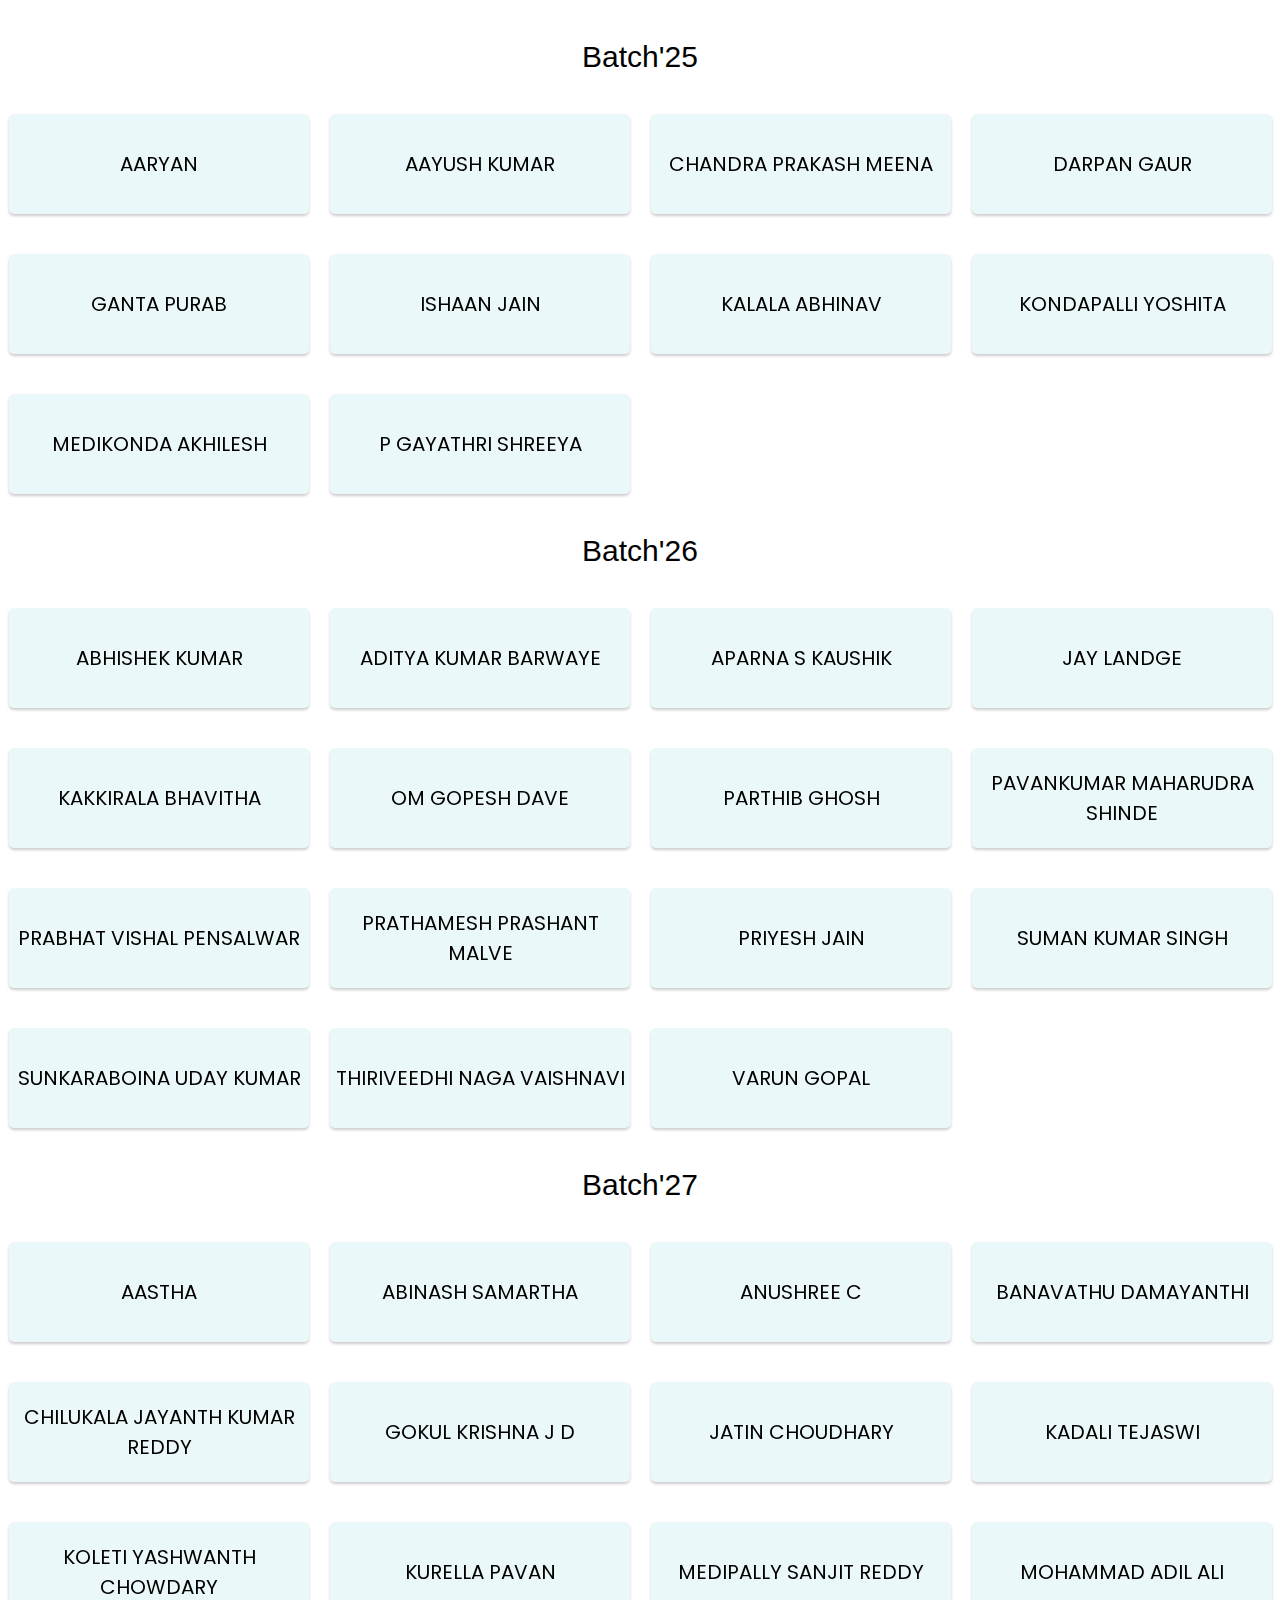
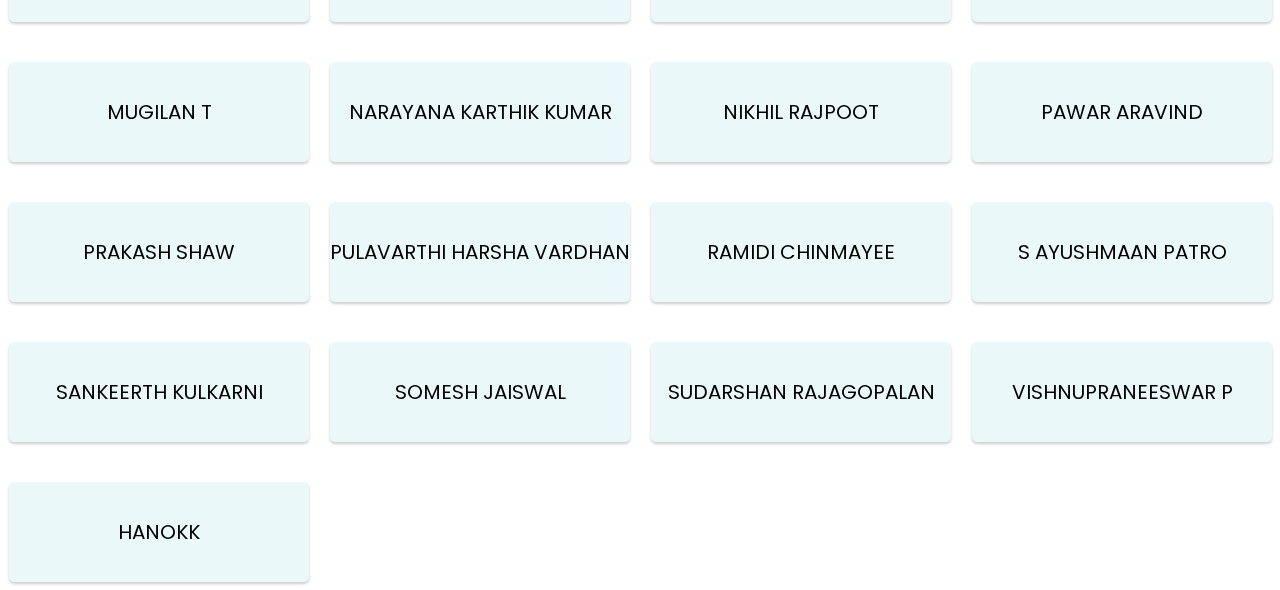
==== commit 8e93eacd: "Add links" ====
--- a/batch25.html
+++ b/batch25.html
@@ -15,10 +15,10 @@
         <div class="outercontainer">
             <div class="container">
                 <div class="back-face">
-                    <i class="fa fa-facebook-square"></i>
-                    <i class="fa fa-twitter-square"></i>
-                    <i class="fa fa-instagram"></i>
-                    <i class="fa fa-linkedin"></i>
+                    <a href="#"><i class="fa fa-facebook-square"></i></a>
+                    <a href="#"><i class="fa fa-twitter-square"></i></a>
+                    <a href="#"><i class="fa fa-instagram"></i></a>
+                    <a href="#"><i class="fa fa-linkedin"></i></a>
                 </div>
                 <div class="front-face">
                     <div class="name">AARYAN</div>
@@ -26,10 +26,10 @@
             </div>
             <div class="container">
                 <div class="back-face">
-                    <i class="fa fa-facebook-square"></i>
-                    <i class="fa fa-twitter-square"></i>
-                    <i class="fa fa-instagram"></i>
-                    <i class="fa fa-linkedin"></i>
+                    <a href="#"><i class="fa fa-facebook-square"></i></a>
+                    <a href="#"><i class="fa fa-twitter-square"></i></a>
+                    <a href="#"><i class="fa fa-instagram"></i></a>
+                    <a href="#"><i class="fa fa-linkedin"></i></a>
                 </div>
                 <div class="front-face">
                     <div class="name">AAYUSH KUMAR</div>
@@ -37,10 +37,10 @@
             </div>
             <div class="container">
                 <div class="back-face">
-                    <i class="fa fa-facebook-square"></i>
-                    <i class="fa fa-twitter-square"></i>
-                    <i class="fa fa-instagram"></i>
-                    <i class="fa fa-linkedin"></i>
+                    <a href="#"><i class="fa fa-facebook-square"></i></a>
+                    <a href="#"><i class="fa fa-twitter-square"></i></a>
+                    <a href="#"><i class="fa fa-instagram"></i></a>
+                    <a href="#"><i class="fa fa-linkedin"></i></a>
                 </div>
                 <div class="front-face">
                     <div class="name">CHANDRA PRAKASH MEENA</div>
@@ -48,10 +48,10 @@
             </div>
             <div class="container">
                 <div class="back-face">
-                    <i class="fa fa-facebook-square"></i>
-                    <i class="fa fa-twitter-square"></i>
-                    <i class="fa fa-instagram"></i>
-                    <i class="fa fa-linkedin"></i>
+                    <a href="#"><i class="fa fa-facebook-square"></i></a>
+                    <a href="#"><i class="fa fa-twitter-square"></i></a>
+                    <a href="#"><i class="fa fa-instagram"></i></a>
+                    <a href="#"><i class="fa fa-linkedin"></i></a>
                 </div>
                 <div class="front-face">
                     <div class="name">DARPAN GAUR</div>
@@ -59,10 +59,10 @@
             </div>
             <div class="container">
                 <div class="back-face">
-                    <i class="fa fa-facebook-square"></i>
-                    <i class="fa fa-twitter-square"></i>
-                    <i class="fa fa-instagram"></i>
-                    <i class="fa fa-linkedin"></i>
+                    <a href="#"><i class="fa fa-facebook-square"></i></a>
+                    <a href="#"><i class="fa fa-twitter-square"></i></a>
+                    <a href="#"><i class="fa fa-instagram"></i></a>
+                    <a href="#"><i class="fa fa-linkedin"></i></a>
                 </div>
                 <div class="front-face">
                     <div class="name">GANTA PURAB</div>
@@ -70,10 +70,10 @@
             </div>
             <div class="container">
                 <div class="back-face">
-                    <i class="fa fa-facebook-square"></i>
-                    <i class="fa fa-twitter-square"></i>
-                    <i class="fa fa-instagram"></i>
-                    <i class="fa fa-linkedin"></i>
+                    <a href="#"><i class="fa fa-facebook-square"></i></a>
+                    <a href="#"><i class="fa fa-twitter-square"></i></a>
+                    <a href="#"><i class="fa fa-instagram"></i></a>
+                    <a href="#"><i class="fa fa-linkedin"></i></a>
                 </div>
                 <div class="front-face">
                     <div class="name">ISHAAN JAIN</div>
@@ -81,10 +81,10 @@
             </div>
             <div class="container">
                 <div class="back-face">
-                    <i class="fa fa-facebook-square"></i>
-                    <i class="fa fa-twitter-square"></i>
-                    <i class="fa fa-instagram"></i>
-                    <i class="fa fa-linkedin"></i>
+                    <a href="#"><i class="fa fa-facebook-square"></i></a>
+                    <a href="#"><i class="fa fa-twitter-square"></i></a>
+                    <a href="#"><i class="fa fa-instagram"></i></a>
+                    <a href="#"><i class="fa fa-linkedin"></i></a>
                 </div>
                 <div class="front-face">
                     <div class="name">KALALA ABHINAV</div>
@@ -92,10 +92,10 @@
             </div>
             <div class="container">
                 <div class="back-face">
-                    <i class="fa fa-facebook-square"></i>
-                    <i class="fa fa-twitter-square"></i>
-                    <i class="fa fa-instagram"></i>
-                    <i class="fa fa-linkedin"></i>
+                    <a href="#"><i class="fa fa-facebook-square"></i></a>
+                    <a href="#"><i class="fa fa-twitter-square"></i></a>
+                    <a href="#"><i class="fa fa-instagram"></i></a>
+                    <a href="#"><i class="fa fa-linkedin"></i></a>
                 </div>
                 <div class="front-face">
                     <div class="name">KONDAPALLI YOSHITA</div>
@@ -103,10 +103,10 @@
             </div>
             <div class="container">
                 <div class="back-face">
-                    <i class="fa fa-facebook-square"></i>
-                    <i class="fa fa-twitter-square"></i>
-                    <i class="fa fa-instagram"></i>
-                    <i class="fa fa-linkedin"></i>
+                    <a href="#"><i class="fa fa-facebook-square"></i></a>
+                    <a href="#"><i class="fa fa-twitter-square"></i></a>
+                    <a href="#"><i class="fa fa-instagram"></i></a>
+                    <a href="#"><i class="fa fa-linkedin"></i></a>
                 </div>
                 <div class="front-face">
                     <div class="name">MEDIKONDA AKHILESH</div>
@@ -114,10 +114,10 @@
             </div>
             <div class="container">
                 <div class="back-face">
-                    <i class="fa fa-facebook-square"></i>
-                    <i class="fa fa-twitter-square"></i>
-                    <i class="fa fa-instagram"></i>
-                    <i class="fa fa-linkedin"></i>
+                    <a href="#"><i class="fa fa-facebook-square"></i></a>
+                    <a href="#"><i class="fa fa-twitter-square"></i></a>
+                    <a href="#"><i class="fa fa-instagram"></i></a>
+                    <a href="#"><i class="fa fa-linkedin"></i></a>
                 </div>
                 <div class="front-face">
                     <div class="name">P GAYATHRI SHREEYA</div>
@@ -130,10 +130,10 @@
         <div class="outercontainer">
             <div class="container">
                 <div class="back-face">
-                    <i class="fa fa-facebook-square"></i>
-                    <i class="fa fa-twitter-square"></i>
-                    <i class="fa fa-instagram"></i>
-                    <i class="fa fa-linkedin"></i>
+                    <a href="#"><i class="fa fa-facebook-square"></i></a>
+                    <a href="#"><i class="fa fa-twitter-square"></i></a>
+                    <a href="#"><i class="fa fa-instagram"></i></a>
+                    <a href="#"><i class="fa fa-linkedin"></i></a>
                 </div>
                 <div class="front-face">
                     <div class="name">ABHISHEK KUMAR</div>
@@ -141,10 +141,10 @@
             </div>
             <div class="container">
                 <div class="back-face">
-                    <i class="fa fa-facebook-square"></i>
-                    <i class="fa fa-twitter-square"></i>
-                    <i class="fa fa-instagram"></i>
-                    <i class="fa fa-linkedin"></i>
+                    <a href="#"><i class="fa fa-facebook-square"></i></a>
+                    <a href="#"><i class="fa fa-twitter-square"></i></a>
+                    <a href="#"><i class="fa fa-instagram"></i></a>
+                    <a href="#"><i class="fa fa-linkedin"></i></a>
                 </div>
                 <div class="front-face">
                     <div class="name">ADITYA KUMAR BARWAYE</div>
@@ -152,10 +152,10 @@
             </div>
             <div class="container">
                 <div class="back-face">
-                    <i class="fa fa-facebook-square"></i>
-                    <i class="fa fa-twitter-square"></i>
-                    <i class="fa fa-instagram"></i>
-                    <i class="fa fa-linkedin"></i>
+                    <a href="#"><i class="fa fa-facebook-square"></i></a>
+                    <a href="#"><i class="fa fa-twitter-square"></i></a>
+                    <a href="#"><i class="fa fa-instagram"></i></a>
+                    <a href="#"><i class="fa fa-linkedin"></i></a>
                 </div>
                 <div class="front-face">
                     <div class="name">APARNA S KAUSHIK</div>
@@ -163,10 +163,10 @@
             </div>
             <div class="container">
                 <div class="back-face">
-                    <i class="fa fa-facebook-square"></i>
-                    <i class="fa fa-twitter-square"></i>
-                    <i class="fa fa-instagram"></i>
-                    <i class="fa fa-linkedin"></i>
+                    <a href="#"><i class="fa fa-facebook-square"></i></a>
+                    <a href="#"><i class="fa fa-twitter-square"></i></a>
+                    <a href="#"><i class="fa fa-instagram"></i></a>
+                    <a href="#"><i class="fa fa-linkedin"></i></a>
                 </div>
                 <div class="front-face">
                     <div class="name">JAY LANDGE</div>
@@ -174,10 +174,10 @@
             </div>
             <div class="container">
                 <div class="back-face">
-                    <i class="fa fa-facebook-square"></i>
-                    <i class="fa fa-twitter-square"></i>
-                    <i class="fa fa-instagram"></i>
-                    <i class="fa fa-linkedin"></i>
+                    <a href="#"><i class="fa fa-facebook-square"></i></a>
+                    <a href="#"><i class="fa fa-twitter-square"></i></a>
+                    <a href="#"><i class="fa fa-instagram"></i></a>
+                    <a href="#"><i class="fa fa-linkedin"></i></a>
                 </div>
                 <div class="front-face">
                     <div class="name">KAKKIRALA BHAVITHA</div>
@@ -185,10 +185,10 @@
             </div>
             <div class="container">
                 <div class="back-face">
-                    <i class="fa fa-facebook-square"></i>
-                    <i class="fa fa-twitter-square"></i>
-                    <i class="fa fa-instagram"></i>
-                    <i class="fa fa-linkedin"></i>
+                    <a href="#"><i class="fa fa-facebook-square"></i></a>
+                    <a href="#"><i class="fa fa-twitter-square"></i></a>
+                    <a href="#"><i class="fa fa-instagram"></i></a>
+                    <a href="#"><i class="fa fa-linkedin"></i></a>
                 </div>
                 <div class="front-face">
                     <div class="name">OM GOPESH DAVE</div>
@@ -196,10 +196,10 @@
             </div>
             <div class="container">
                 <div class="back-face">
-                    <i class="fa fa-facebook-square"></i>
-                    <i class="fa fa-twitter-square"></i>
-                    <i class="fa fa-instagram"></i>
-                    <i class="fa fa-linkedin"></i>
+                    <a href="#"><i class="fa fa-facebook-square"></i></a>
+                    <a href="#"><i class="fa fa-twitter-square"></i></a>
+                    <a href="#"><i class="fa fa-instagram"></i></a>
+                    <a href="#"><i class="fa fa-linkedin"></i></a>
                 </div>
                 <div class="front-face">
                     <div class="name">PARTHIB GHOSH</div>
@@ -207,10 +207,10 @@
             </div>
             <div class="container">
                 <div class="back-face">
-                    <i class="fa fa-facebook-square"></i>
-                    <i class="fa fa-twitter-square"></i>
-                    <i class="fa fa-instagram"></i>
-                    <i class="fa fa-linkedin"></i>
+                    <a href="#"><i class="fa fa-facebook-square"></i></a>
+                    <a href="#"><i class="fa fa-twitter-square"></i></a>
+                    <a href="#"><i class="fa fa-instagram"></i></a>
+                    <a href="#"><i class="fa fa-linkedin"></i></a>
                 </div>
                 <div class="front-face">
                     <div class="name">PAVANKUMAR MAHARUDRA SHINDE</div>
@@ -218,10 +218,10 @@
             </div>
             <div class="container">
                 <div class="back-face">
-                    <i class="fa fa-facebook-square"></i>
-                    <i class="fa fa-twitter-square"></i>
-                    <i class="fa fa-instagram"></i>
-                    <i class="fa fa-linkedin"></i>
+                    <a href="#"><i class="fa fa-facebook-square"></i></a>
+                    <a href="#"><i class="fa fa-twitter-square"></i></a>
+                    <a href="#"><i class="fa fa-instagram"></i></a>
+                    <a href="#"><i class="fa fa-linkedin"></i></a>
                 </div>
                 <div class="front-face">
                     <div class="name">PRABHAT VISHAL PENSALWAR</div>
@@ -229,10 +229,10 @@
             </div>
             <div class="container">
                 <div class="back-face">
-                    <i class="fa fa-facebook-square"></i>
-                    <i class="fa fa-twitter-square"></i>
-                    <i class="fa fa-instagram"></i>
-                    <i class="fa fa-linkedin"></i>
+                    <a href="#"><i class="fa fa-facebook-square"></i></a>
+                    <a href="#"><i class="fa fa-twitter-square"></i></a>
+                    <a href="#"><i class="fa fa-instagram"></i></a>
+                    <a href="#"><i class="fa fa-linkedin"></i></a>
                 </div>
                 <div class="front-face">
                     <div class="name">PRATHAMESH PRASHANT MALVE</div>
@@ -240,10 +240,10 @@
             </div>
             <div class="container">
                 <div class="back-face">
-                    <i class="fa fa-facebook-square"></i>
-                    <i class="fa fa-twitter-square"></i>
-                    <i class="fa fa-instagram"></i>
-                    <i class="fa fa-linkedin"></i>
+                    <a href="#"><i class="fa fa-facebook-square"></i></a>
+                    <a href="#"><i class="fa fa-twitter-square"></i></a>
+                    <a href="#"><i class="fa fa-instagram"></i></a>
+                    <a href="#"><i class="fa fa-linkedin"></i></a>
                 </div>
                 <div class="front-face">
                     <div class="name">PRIYESH JAIN</div>
@@ -251,10 +251,10 @@
             </div>
             <div class="container">
                 <div class="back-face">
-                    <i class="fa fa-facebook-square"></i>
-                    <i class="fa fa-twitter-square"></i>
-                    <i class="fa fa-instagram"></i>
-                    <i class="fa fa-linkedin"></i>
+                    <a href="#"><i class="fa fa-facebook-square"></i></a>
+                    <a href="#"><i class="fa fa-twitter-square"></i></a>
+                    <a href="#"><i class="fa fa-instagram"></i></a>
+                    <a href="#"><i class="fa fa-linkedin"></i></a>
                 </div>
                 <div class="front-face">
                     <div class="name">SUMAN KUMAR SINGH</div>
@@ -262,10 +262,10 @@
             </div>
             <div class="container">
                 <div class="back-face">
-                    <i class="fa fa-facebook-square"></i>
-                    <i class="fa fa-twitter-square"></i>
-                    <i class="fa fa-instagram"></i>
-                    <i class="fa fa-linkedin"></i>
+                    <a href="#"><i class="fa fa-facebook-square"></i></a>
+                    <a href="#"><i class="fa fa-twitter-square"></i></a>
+                    <a href="#"><i class="fa fa-instagram"></i></a>
+                    <a href="#"><i class="fa fa-linkedin"></i></a>
                 </div>
                 <div class="front-face">
                     <div class="name">SUNKARABOINA UDAY KUMAR</div>
@@ -273,10 +273,10 @@
             </div>
             <div class="container">
                 <div class="back-face">
-                    <i class="fa fa-facebook-square"></i>
-                    <i class="fa fa-twitter-square"></i>
-                    <i class="fa fa-instagram"></i>
-                    <i class="fa fa-linkedin"></i>
+                    <a href="#"><i class="fa fa-facebook-square"></i></a>
+                    <a href="#"><i class="fa fa-twitter-square"></i></a>
+                    <a href="#"><i class="fa fa-instagram"></i></a>
+                    <a href="#"><i class="fa fa-linkedin"></i></a>
                 </div>
                 <div class="front-face">
                     <div class="name">THIRIVEEDHI NAGA VAISHNAVI</div>
@@ -284,10 +284,10 @@
             </div>
             <div class="container">
                 <div class="back-face">
-                    <i class="fa fa-facebook-square"></i>
-                    <i class="fa fa-twitter-square"></i>
-                    <i class="fa fa-instagram"></i>
-                    <i class="fa fa-linkedin"></i>
+                    <a href="#"><i class="fa fa-facebook-square"></i></a>
+                    <a href="#"><i class="fa fa-twitter-square"></i></a>
+                    <a href="#"><i class="fa fa-instagram"></i></a>
+                    <a href="#"><i class="fa fa-linkedin"></i></a>
                 </div>
                 <div class="front-face">
                     <div class="name">VARUN GOPAL</div>
@@ -300,10 +300,10 @@
         <div class="outercontainer">
             <div class="container">
                 <div class="back-face">
-                    <i class="fa fa-facebook-square"></i>
-                    <i class="fa fa-twitter-square"></i>
-                    <i class="fa fa-instagram"></i>
-                    <i class="fa fa-linkedin"></i>
+                    <a href="#"><i class="fa fa-facebook-square"></i></a>
+                    <a href="#"><i class="fa fa-twitter-square"></i></a>
+                    <a href="#"><i class="fa fa-instagram"></i></a>
+                    <a href="#"><i class="fa fa-linkedin"></i></a>
                 </div>
                 <div class="front-face">
                     <div class="name">AASTHA</div>
@@ -311,10 +311,10 @@
             </div>
             <div class="container">
                 <div class="back-face">
-                    <i class="fa fa-facebook-square"></i>
-                    <i class="fa fa-twitter-square"></i>
-                    <i class="fa fa-instagram"></i>
-                    <i class="fa fa-linkedin"></i>
+                    <a href="#"><i class="fa fa-facebook-square"></i></a>
+                    <a href="#"><i class="fa fa-twitter-square"></i></a>
+                    <a href="#"><i class="fa fa-instagram"></i></a>
+                    <a href="#"><i class="fa fa-linkedin"></i></a>
                 </div>
                 <div class="front-face">
                     <div class="name">ABINASH SAMARTHA</div>
@@ -322,10 +322,10 @@
             </div>
             <div class="container">
                 <div class="back-face">
-                    <i class="fa fa-facebook-square"></i>
-                    <i class="fa fa-twitter-square"></i>
-                    <i class="fa fa-instagram"></i>
-                    <i class="fa fa-linkedin"></i>
+                    <a href="#"><i class="fa fa-facebook-square"></i></a>
+                    <a href="#"><i class="fa fa-twitter-square"></i></a>
+                    <a href="#"><i class="fa fa-instagram"></i></a>
+                    <a href="#"><i class="fa fa-linkedin"></i></a>
                 </div>
                 <div class="front-face">
                     <div class="name">ANUSHREE C</div>
@@ -333,10 +333,10 @@
             </div>
             <div class="container">
                 <div class="back-face">
-                    <i class="fa fa-facebook-square"></i>
-                    <i class="fa fa-twitter-square"></i>
-                    <i class="fa fa-instagram"></i>
-                    <i class="fa fa-linkedin"></i>
+                    <a href="#"><i class="fa fa-facebook-square"></i></a>
+                    <a href="#"><i class="fa fa-twitter-square"></i></a>
+                    <a href="#"><i class="fa fa-instagram"></i></a>
+                    <a href="#"><i class="fa fa-linkedin"></i></a>
                 </div>
                 <div class="front-face">
                     <div class="name">BANAVATHU DAMAYANTHI</div>
@@ -344,10 +344,10 @@
             </div>
             <div class="container">
                 <div class="back-face">
-                    <i class="fa fa-facebook-square"></i>
-                    <i class="fa fa-twitter-square"></i>
-                    <i class="fa fa-instagram"></i>
-                    <i class="fa fa-linkedin"></i>
+                    <a href="#"><i class="fa fa-facebook-square"></i></a>
+                    <a href="#"><i class="fa fa-twitter-square"></i></a>
+                    <a href="#"><i class="fa fa-instagram"></i></a>
+                    <a href="#"><i class="fa fa-linkedin"></i></a>
                 </div>
                 <div class="front-face">
                     <div class="name">CHILUKALA JAYANTH KUMAR REDDY</div>
@@ -355,10 +355,10 @@
             </div>
             <div class="container">
                 <div class="back-face">
-                    <i class="fa fa-facebook-square"></i>
-                    <i class="fa fa-twitter-square"></i>
-                    <i class="fa fa-instagram"></i>
-                    <i class="fa fa-linkedin"></i>
+                    <a href="#"><i class="fa fa-facebook-square"></i></a>
+                    <a href="#"><i class="fa fa-twitter-square"></i></a>
+                    <a href="#"><i class="fa fa-instagram"></i></a>
+                    <a href="#"><i class="fa fa-linkedin"></i></a>
                 </div>
                 <div class="front-face">
                     <div class="name">GOKUL KRISHNA J D</div>
@@ -366,10 +366,10 @@
             </div>
             <div class="container">
                 <div class="back-face">
-                    <i class="fa fa-facebook-square"></i>
-                    <i class="fa fa-twitter-square"></i>
-                    <i class="fa fa-instagram"></i>
-                    <i class="fa fa-linkedin"></i>
+                    <a href="#"><i class="fa fa-facebook-square"></i></a>
+                    <a href="#"><i class="fa fa-twitter-square"></i></a>
+                    <a href="#"><i class="fa fa-instagram"></i></a>
+                    <a href="#"><i class="fa fa-linkedin"></i></a>
                 </div>
                 <div class="front-face">
                     <div class="name">JATIN CHOUDHARY</div>
@@ -377,10 +377,10 @@
             </div>
             <div class="container">
                 <div class="back-face">
-                    <i class="fa fa-facebook-square"></i>
-                    <i class="fa fa-twitter-square"></i>
-                    <i class="fa fa-instagram"></i>
-                    <i class="fa fa-linkedin"></i>
+                    <a href="#"><i class="fa fa-facebook-square"></i></a>
+                    <a href="#"><i class="fa fa-twitter-square"></i></a>
+                    <a href="#"><i class="fa fa-instagram"></i></a>
+                    <a href="#"><i class="fa fa-linkedin"></i></a>
                 </div>
                 <div class="front-face">
                     <div class="name">KADALI TEJASWI</div>
@@ -388,10 +388,10 @@
             </div>
             <div class="container">
                 <div class="back-face">
-                    <i class="fa fa-facebook-square"></i>
-                    <i class="fa fa-twitter-square"></i>
-                    <i class="fa fa-instagram"></i>
-                    <i class="fa fa-linkedin"></i>
+                    <a href="#"><i class="fa fa-facebook-square"></i></a>
+                    <a href="#"><i class="fa fa-twitter-square"></i></a>
+                    <a href="#"><i class="fa fa-instagram"></i></a>
+                    <a href="#"><i class="fa fa-linkedin"></i></a>
                 </div>
                 <div class="front-face">
                     <div class="name">KOLETI YASHWANTH CHOWDARY</div>
@@ -399,10 +399,10 @@
             </div>
             <div class="container">
                 <div class="back-face">
-                    <i class="fa fa-facebook-square"></i>
-                    <i class="fa fa-twitter-square"></i>
-                    <i class="fa fa-instagram"></i>
-                    <i class="fa fa-linkedin"></i>
+                    <a href="#"><i class="fa fa-facebook-square"></i></a>
+                    <a href="#"><i class="fa fa-twitter-square"></i></a>
+                    <a href="#"><i class="fa fa-instagram"></i></a>
+                    <a href="#"><i class="fa fa-linkedin"></i></a>
                 </div>
                 <div class="front-face">
                     <div class="name">KURELLA PAVAN</div>
@@ -410,10 +410,10 @@
             </div>
             <div class="container">
                 <div class="back-face">
-                    <i class="fa fa-facebook-square"></i>
-                    <i class="fa fa-twitter-square"></i>
-                    <i class="fa fa-instagram"></i>
-                    <i class="fa fa-linkedin"></i>
+                    <a href="#"><i class="fa fa-facebook-square"></i></a>
+                    <a href="#"><i class="fa fa-twitter-square"></i></a>
+                    <a href="#"><i class="fa fa-instagram"></i></a>
+                    <a href="#"><i class="fa fa-linkedin"></i></a>
                 </div>
                 <div class="front-face">
                     <div class="name">MEDIPALLY SANJIT REDDY</div>
@@ -421,10 +421,10 @@
             </div>
             <div class="container">
                 <div class="back-face">
-                    <i class="fa fa-facebook-square"></i>
-                    <i class="fa fa-twitter-square"></i>
-                    <i class="fa fa-instagram"></i>
-                    <i class="fa fa-linkedin"></i>
+                    <a href="#"><i class="fa fa-facebook-square"></i></a>
+                    <a href="#"><i class="fa fa-twitter-square"></i></a>
+                    <a href="#"><i class="fa fa-instagram"></i></a>
+                    <a href="#"><i class="fa fa-linkedin"></i></a>
                 </div>
                 <div class="front-face">
                     <div class="name">MOHAMMAD ADIL ALI</div>
@@ -432,10 +432,10 @@
             </div>
             <div class="container">
                 <div class="back-face">
-                    <i class="fa fa-facebook-square"></i>
-                    <i class="fa fa-twitter-square"></i>
-                    <i class="fa fa-instagram"></i>
-                    <i class="fa fa-linkedin"></i>
+                    <a href="#"><i class="fa fa-facebook-square"></i></a>
+                    <a href="#"><i class="fa fa-twitter-square"></i></a>
+                    <a href="#"><i class="fa fa-instagram"></i></a>
+                    <a href="#"><i class="fa fa-linkedin"></i></a>
                 </div>
                 <div class="front-face">
                     <div class="name">MUGILAN T</div>
@@ -443,10 +443,10 @@
             </div>
             <div class="container">
                 <div class="back-face">
-                    <i class="fa fa-facebook-square"></i>
-                    <i class="fa fa-twitter-square"></i>
-                    <i class="fa fa-instagram"></i>
-                    <i class="fa fa-linkedin"></i>
+                    <a href="#"><i class="fa fa-facebook-square"></i></a>
+                    <a href="#"><i class="fa fa-twitter-square"></i></a>
+                    <a href="#"><i class="fa fa-instagram"></i></a>
+                    <a href="#"><i class="fa fa-linkedin"></i></a>
                 </div>
                 <div class="front-face">
                     <div class="name">NARAYANA KARTHIK KUMAR</div>
@@ -454,10 +454,10 @@
             </div>
             <div class="container">
                 <div class="back-face">
-                    <i class="fa fa-facebook-square"></i>
-                    <i class="fa fa-twitter-square"></i>
-                    <i class="fa fa-instagram"></i>
-                    <i class="fa fa-linkedin"></i>
+                    <a href="#"><i class="fa fa-facebook-square"></i></a>
+                    <a href="#"><i class="fa fa-twitter-square"></i></a>
+                    <a href="#"><i class="fa fa-instagram"></i></a>
+                    <a href="#"><i class="fa fa-linkedin"></i></a>
                 </div>
                 <div class="front-face">
                     <div class="name">NIKHIL RAJPOOT</div>
@@ -465,10 +465,10 @@
             </div>
             <div class="container">
                 <div class="back-face">
-                    <i class="fa fa-facebook-square"></i>
-                    <i class="fa fa-twitter-square"></i>
-                    <i class="fa fa-instagram"></i>
-                    <i class="fa fa-linkedin"></i>
+                    <a href="#"><i class="fa fa-facebook-square"></i></a>
+                    <a href="#"><i class="fa fa-twitter-square"></i></a>
+                    <a href="#"><i class="fa fa-instagram"></i></a>
+                    <a href="#"><i class="fa fa-linkedin"></i></a>
                 </div>
                 <div class="front-face">
                     <div class="name">PAWAR ARAVIND</div>
@@ -476,10 +476,10 @@
             </div>
             <div class="container">
                 <div class="back-face">
-                    <i class="fa fa-facebook-square"></i>
-                    <i class="fa fa-twitter-square"></i>
-                    <i class="fa fa-instagram"></i>
-                    <i class="fa fa-linkedin"></i>
+                    <a href="#"><i class="fa fa-facebook-square"></i></a>
+                    <a href="#"><i class="fa fa-twitter-square"></i></a>
+                    <a href="https://www.instagram.com/prakash.shaw.270?igsh=MTF4N3czZ2VuZXZwMg=="><i class="fa fa-instagram"></i></a>
+                    <a href="#"><i class="fa fa-linkedin"></i></a>
                 </div>
                 <div class="front-face">
                     <div class="name">PRAKASH SHAW</div>
@@ -487,10 +487,10 @@
             </div>
             <div class="container">
                 <div class="back-face">
-                    <i class="fa fa-facebook-square"></i>
-                    <i class="fa fa-twitter-square"></i>
-                    <i class="fa fa-instagram"></i>
-                    <i class="fa fa-linkedin"></i>
+                    <a href="#"><i class="fa fa-facebook-square"></i></a>
+                    <a href="#"><i class="fa fa-twitter-square"></i></a>
+                    <a href="#"><i class="fa fa-instagram"></i></a>
+                    <a href="#"><i class="fa fa-linkedin"></i></a>
                 </div>
                 <div class="front-face">
                     <div class="name">PULAVARTHI HARSHA VARDHAN</div>
@@ -498,10 +498,10 @@
             </div>
             <div class="container">
                 <div class="back-face">
-                    <i class="fa fa-facebook-square"></i>
-                    <i class="fa fa-twitter-square"></i>
-                    <i class="fa fa-instagram"></i>
-                    <i class="fa fa-linkedin"></i>
+                    <a href="#"><i class="fa fa-facebook-square"></i></a>
+                    <a href="#"><i class="fa fa-twitter-square"></i></a>
+                    <a href="#"><i class="fa fa-instagram"></i></a>
+                    <a href="#"><i class="fa fa-linkedin"></i></a>
                 </div>
                 <div class="front-face">
                     <div class="name">RAMIDI CHINMAYEE</div>
@@ -509,10 +509,10 @@
             </div>
             <div class="container">
                 <div class="back-face">
-                    <i class="fa fa-facebook-square"></i>
-                    <i class="fa fa-twitter-square"></i>
-                    <i class="fa fa-instagram"></i>
-                    <i class="fa fa-linkedin"></i>
+                    <a href="#"><i class="fa fa-facebook-square"></i></a>
+                    <a href="#"><i class="fa fa-twitter-square"></i></a>
+                    <a href="#"><i class="fa fa-instagram"></i></a>
+                    <a href="#"><i class="fa fa-linkedin"></i></a>
                 </div>
                 <div class="front-face">
                     <div class="name">S AYUSHMAAN PATRO</div>
@@ -520,10 +520,10 @@
             </div>
             <div class="container">
                 <div class="back-face">
-                    <i class="fa fa-facebook-square"></i>
-                    <i class="fa fa-twitter-square"></i>
-                    <i class="fa fa-instagram"></i>
-                    <i class="fa fa-linkedin"></i>
+                    <a href="#"><i class="fa fa-facebook-square"></i></a>
+                    <a href="#"><i class="fa fa-twitter-square"></i></a>
+                    <a href="#"><i class="fa fa-instagram"></i></a>
+                    <a href="#"><i class="fa fa-linkedin"></i></a>
                 </div>
                 <div class="front-face">
                     <div class="name">SANKEERTH KULKARNI</div>
@@ -531,10 +531,10 @@
             </div>
             <div class="container">
                 <div class="back-face">
-                    <i class="fa fa-facebook-square"></i>
-                    <i class="fa fa-twitter-square"></i>
-                    <i class="fa fa-instagram"></i>
-                    <i class="fa fa-linkedin"></i>
+                    <a href="#"><i class="fa fa-facebook-square"></i></a>
+                    <a href="#"><i class="fa fa-twitter-square"></i></a>
+                    <a href="https://www.instagram.com/somesh_jaiswal23?igsh=aXZncnFnbmI5d2s0"><i class="fa fa-instagram"></i></a>
+                    <a href="#"><i class="fa fa-linkedin"></i></a>
                 </div>
                 <div class="front-face">
                     <div class="name">SOMESH JAISWAL</div>
@@ -542,10 +542,10 @@
             </div>
             <div class="container">
                 <div class="back-face">
-                    <i class="fa fa-facebook-square"></i>
-                    <i class="fa fa-twitter-square"></i>
-                    <i class="fa fa-instagram"></i>
-                    <i class="fa fa-linkedin"></i>
+                    <a href="#"><i class="fa fa-facebook-square"></i></a>
+                    <a href="#"><i class="fa fa-twitter-square"></i></a>
+                    <a href="#"><i class="fa fa-instagram"></i></a>
+                    <a href="#"><i class="fa fa-linkedin"></i></a>
                 </div>
                 <div class="front-face">
                     <div class="name">SUDARSHAN RAJAGOPALAN</div>
@@ -553,10 +553,10 @@
             </div>
             <div class="container">
                 <div class="back-face">
-                    <i class="fa fa-facebook-square"></i>
-                    <i class="fa fa-twitter-square"></i>
-                    <i class="fa fa-instagram"></i>
-                    <i class="fa fa-linkedin"></i>
+                    <a href="#"><i class="fa fa-facebook-square"></i></a>
+                    <a href="#"><i class="fa fa-twitter-square"></i></a>
+                    <a href="#"><i class="fa fa-instagram"></i></a>
+                    <a href="#"><i class="fa fa-linkedin"></i></a>
                 </div>
                 <div class="front-face">
                     <div class="name">VISHNUPRANEESWAR P</div>
@@ -564,10 +564,10 @@
             </div>
             <div class="container">
                 <div class="back-face">
-                    <i class="fa fa-facebook-square"></i>
-                    <i class="fa fa-twitter-square"></i>
-                    <i class="fa fa-instagram"></i>
-                    <i class="fa fa-linkedin"></i>
+                    <a href="#"><i class="fa fa-facebook-square"></i></a>
+                    <a href="#"><i class="fa fa-twitter-square"></i></a>
+                    <a href="#"><i class="fa fa-instagram"></i></a>
+                    <a href="#"><i class="fa fa-linkedin"></i></a>
                 </div>
                 <div class="front-face">
                     <div class="name">HANOKK</div>
--- a/batch25.css
+++ b/batch25.css
@@ -67,7 +67,7 @@
   i.fa-youtube{color: #eb1c14}
   i.fa-linkedin{color: #0077B5}
   
-  /* .back-face{
+  .back-face{
     transform: perspective(800px) rotateY(-180deg);
   }
   .front-face{
@@ -78,8 +78,4 @@
   }
   .container:hover > .front-face{
     transform: perspective(800px) rotateY(180deg);
-  } */
-.front-face:hover{
-  filter: opacity(10%);
-}
-  +  }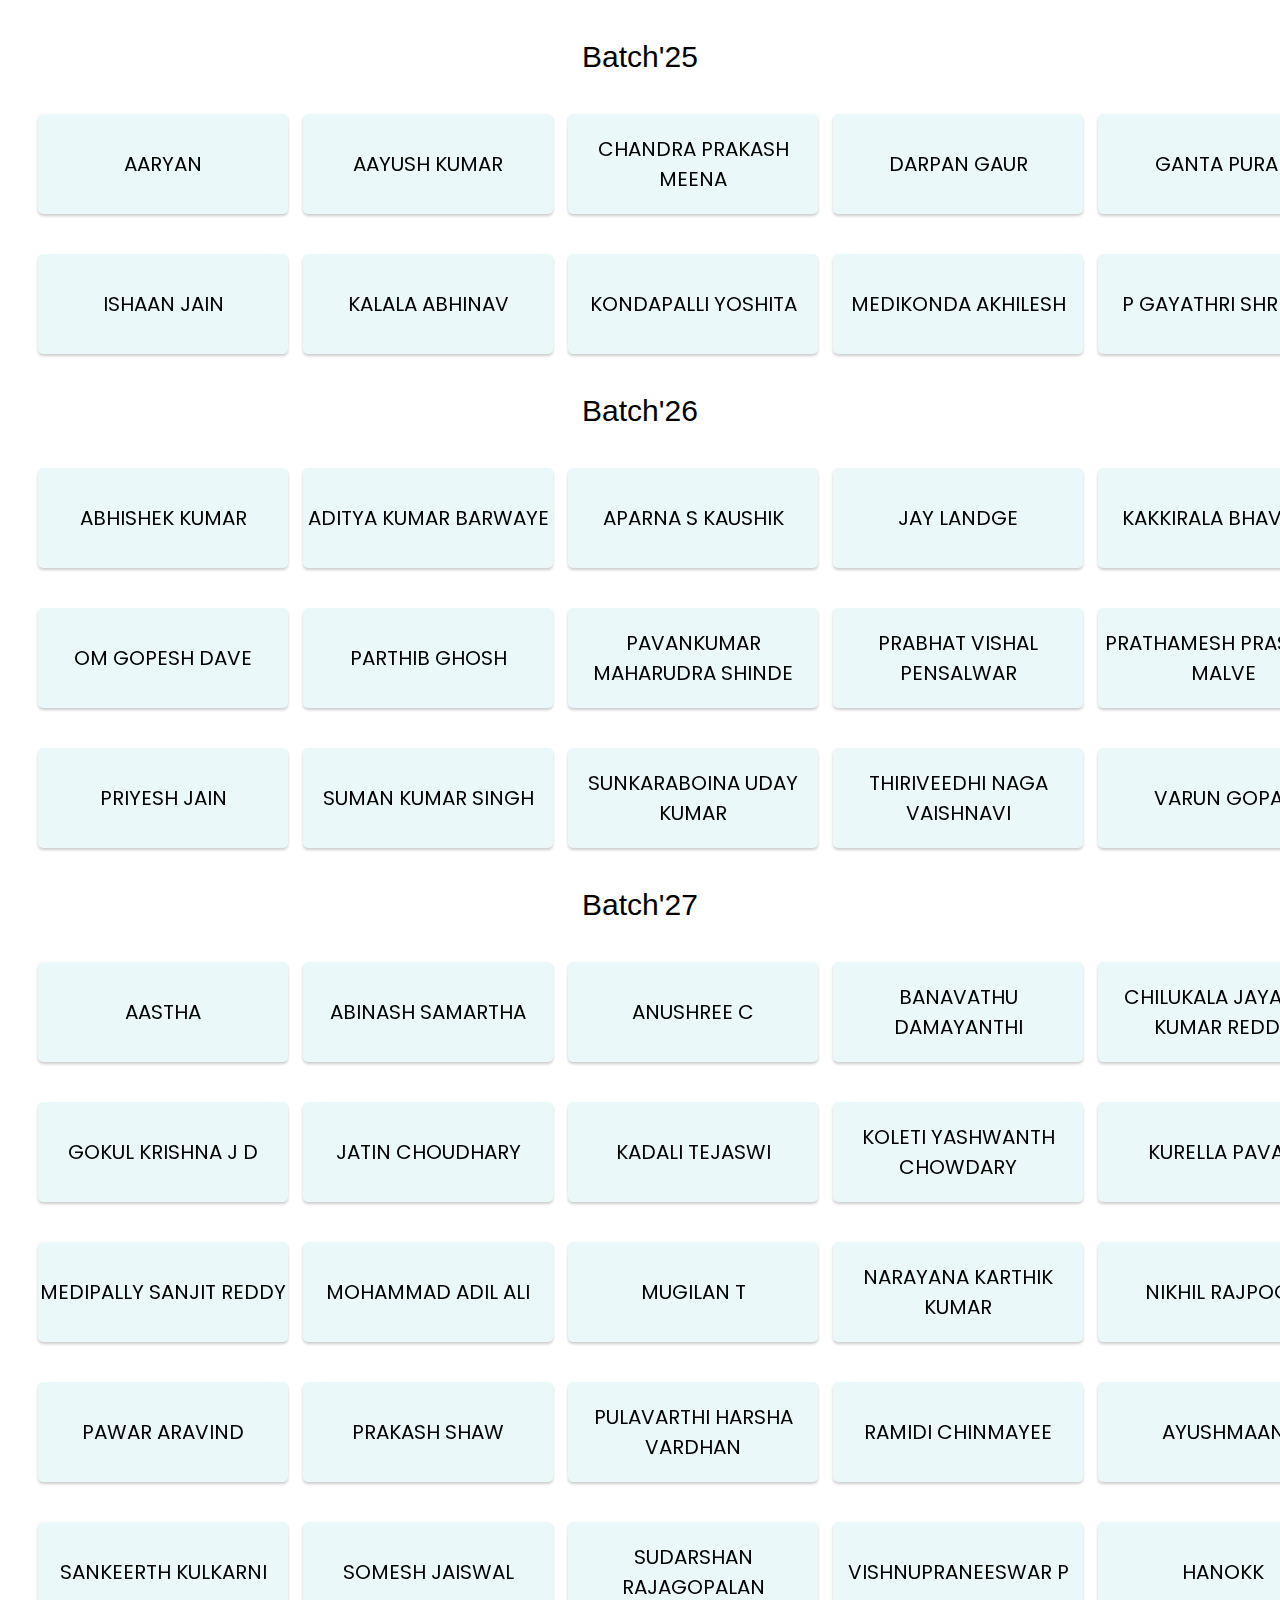
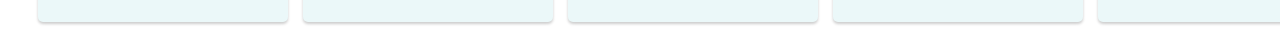
==== commit 4e60c08a: "Edit pages" ====
--- a/batch25.html
+++ b/batch25.html
@@ -4,7 +4,7 @@
 <head>
     <meta charset="UTF-8">
     <meta name="viewport" content="width=device-width, initial-scale=1.0">
-    <title>#D Flip Card on Hover | CodingLab</title>
+    <title>Students</title>
     <link rel="stylesheet" href="batch25.css">
     <link rel="stylesheet" href="https://cdnjs.cloudflare.com/ajax/libs/font-awesome/4.7.0/css/font-awesome.min.css">
 </head>
@@ -478,8 +478,8 @@
                 <div class="back-face">
                     <a href="#"><i class="fa fa-facebook-square"></i></a>
                     <a href="#"><i class="fa fa-twitter-square"></i></a>
-                    <a href="https://www.instagram.com/prakash.shaw.270?igsh=MTF4N3czZ2VuZXZwMg=="><i class="fa fa-instagram"></i></a>
-                    <a href="#"><i class="fa fa-linkedin"></i></a>
+                    <a href="https://www.instagram.com/prakash.shaw.270?utm_source=qr&igsh=MTF4N3czZ2VuZXZwMg=="><i class="fa fa-instagram"></i></a>
+                    <a href="https://www.linkedin.com/in/prakash-shaw-b57759280?utm_source=share&utm_campaign=share_via&utm_content=profile&utm_medium=android_app"><i class="fa fa-linkedin"></i></a>
                 </div>
                 <div class="front-face">
                     <div class="name">PRAKASH SHAW</div>
@@ -515,7 +515,7 @@
                     <a href="#"><i class="fa fa-linkedin"></i></a>
                 </div>
                 <div class="front-face">
-                    <div class="name">S AYUSHMAAN PATRO</div>
+                    <div class="name">AYUSHMAAN</div>
                 </div>
             </div>
             <div class="container">
--- a/batch25.css
+++ b/batch25.css
@@ -5,8 +5,8 @@
   }
   .outercontainer{
       display: grid;
-      grid-template-columns: 1fr 1fr 1fr 1fr;
-      gap: 40px 20px;
+      grid-template-columns: 1fr 1fr 1fr 1fr 1fr;
+      gap: 40px 15px;
   }
   .title{
       text-align: center;
@@ -21,7 +21,7 @@
     left: 50%;
     transform: translate(-50%, -50%);
     height: 100px;
-    width: 300px;
+    width: 250px;
     text-align: center;
     border-radius: 5px;
   }
@@ -40,6 +40,7 @@
   }
   section{
     position: relative;
+    margin: 30px;
   }
   .name{
     font-size: 20px;
